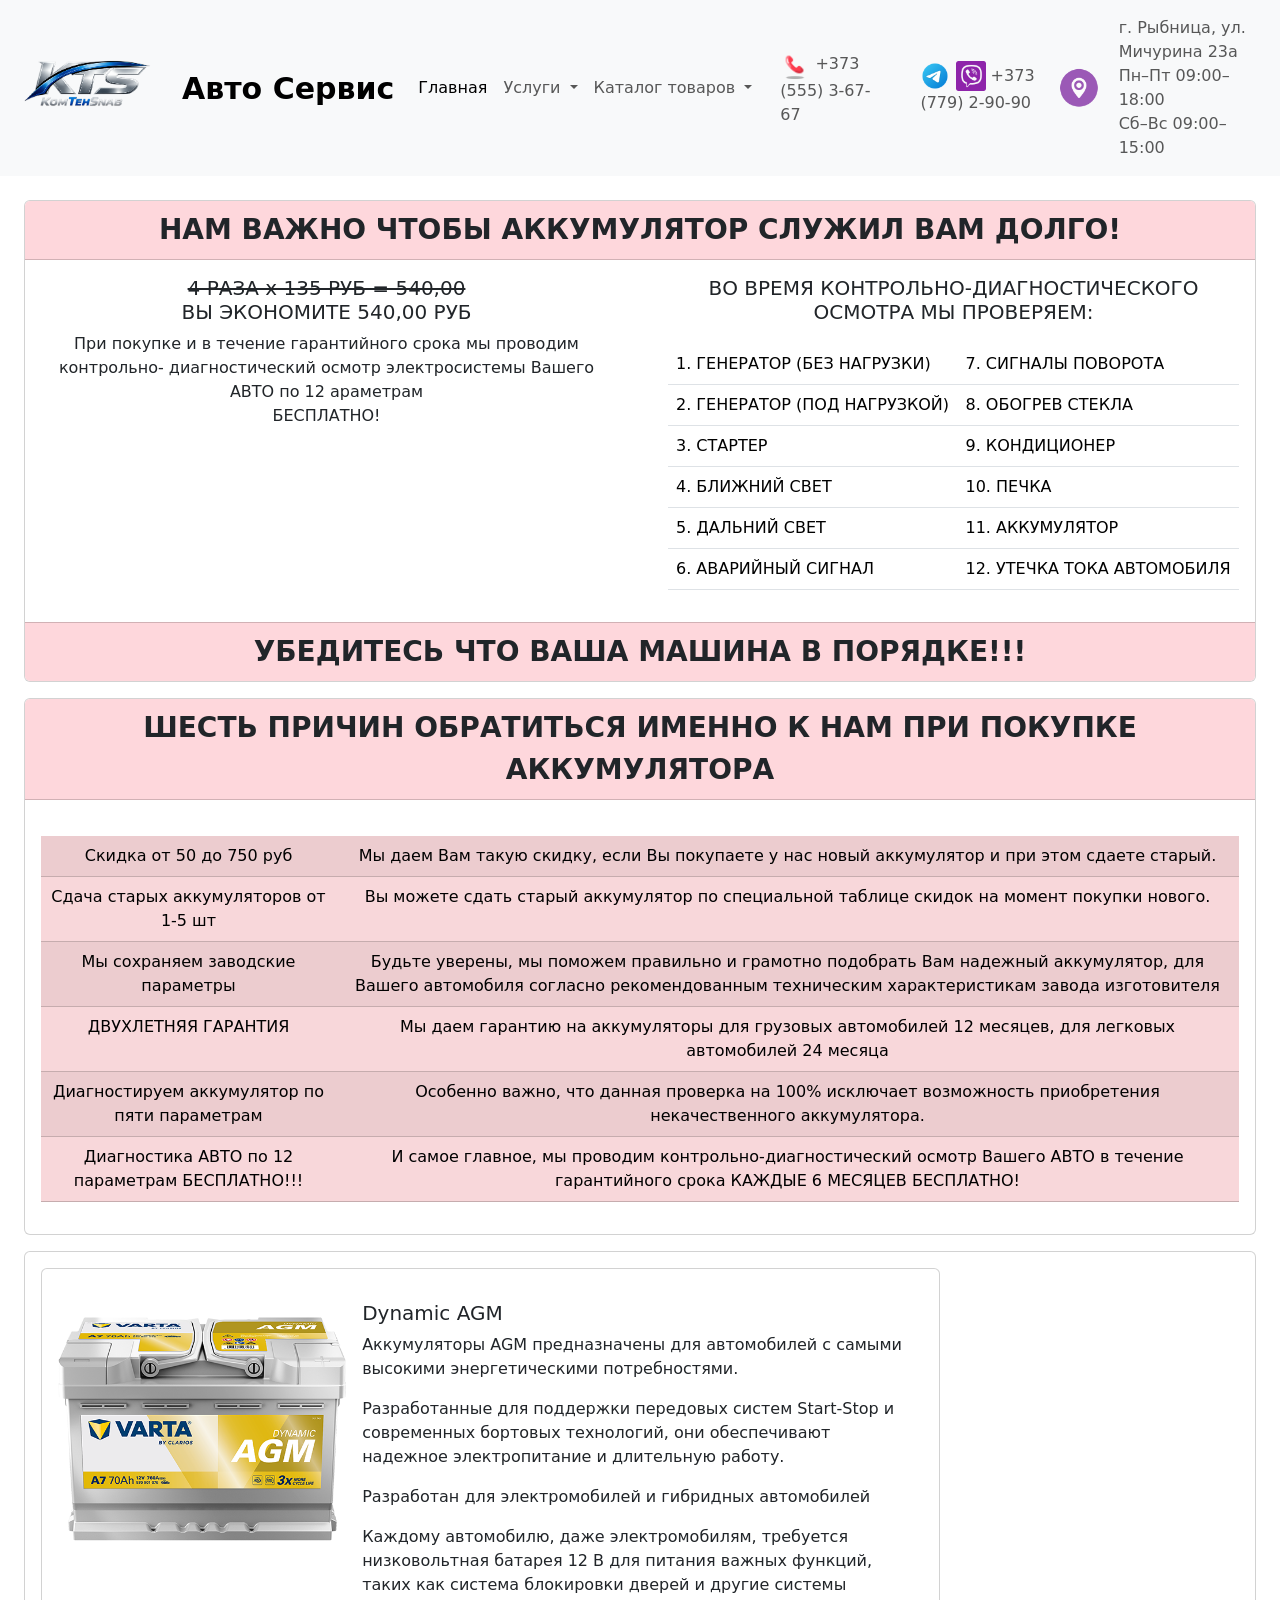
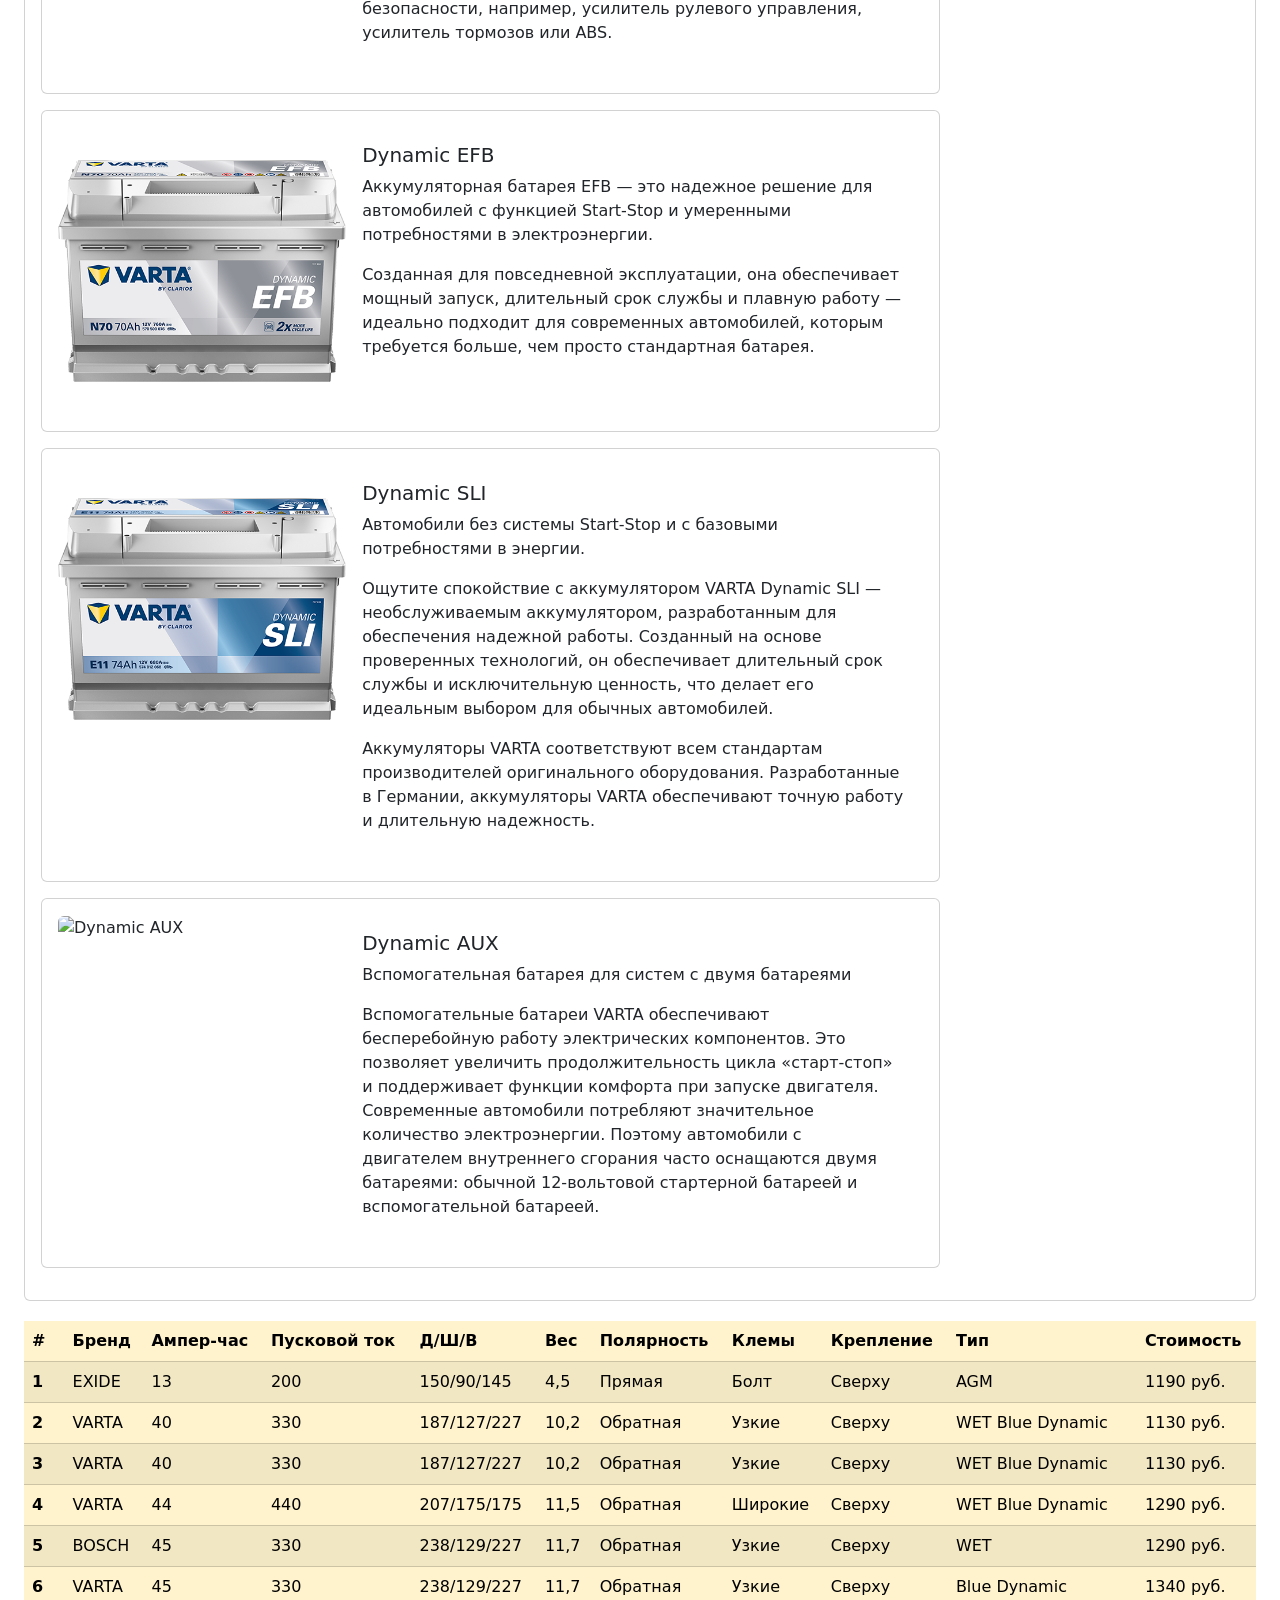
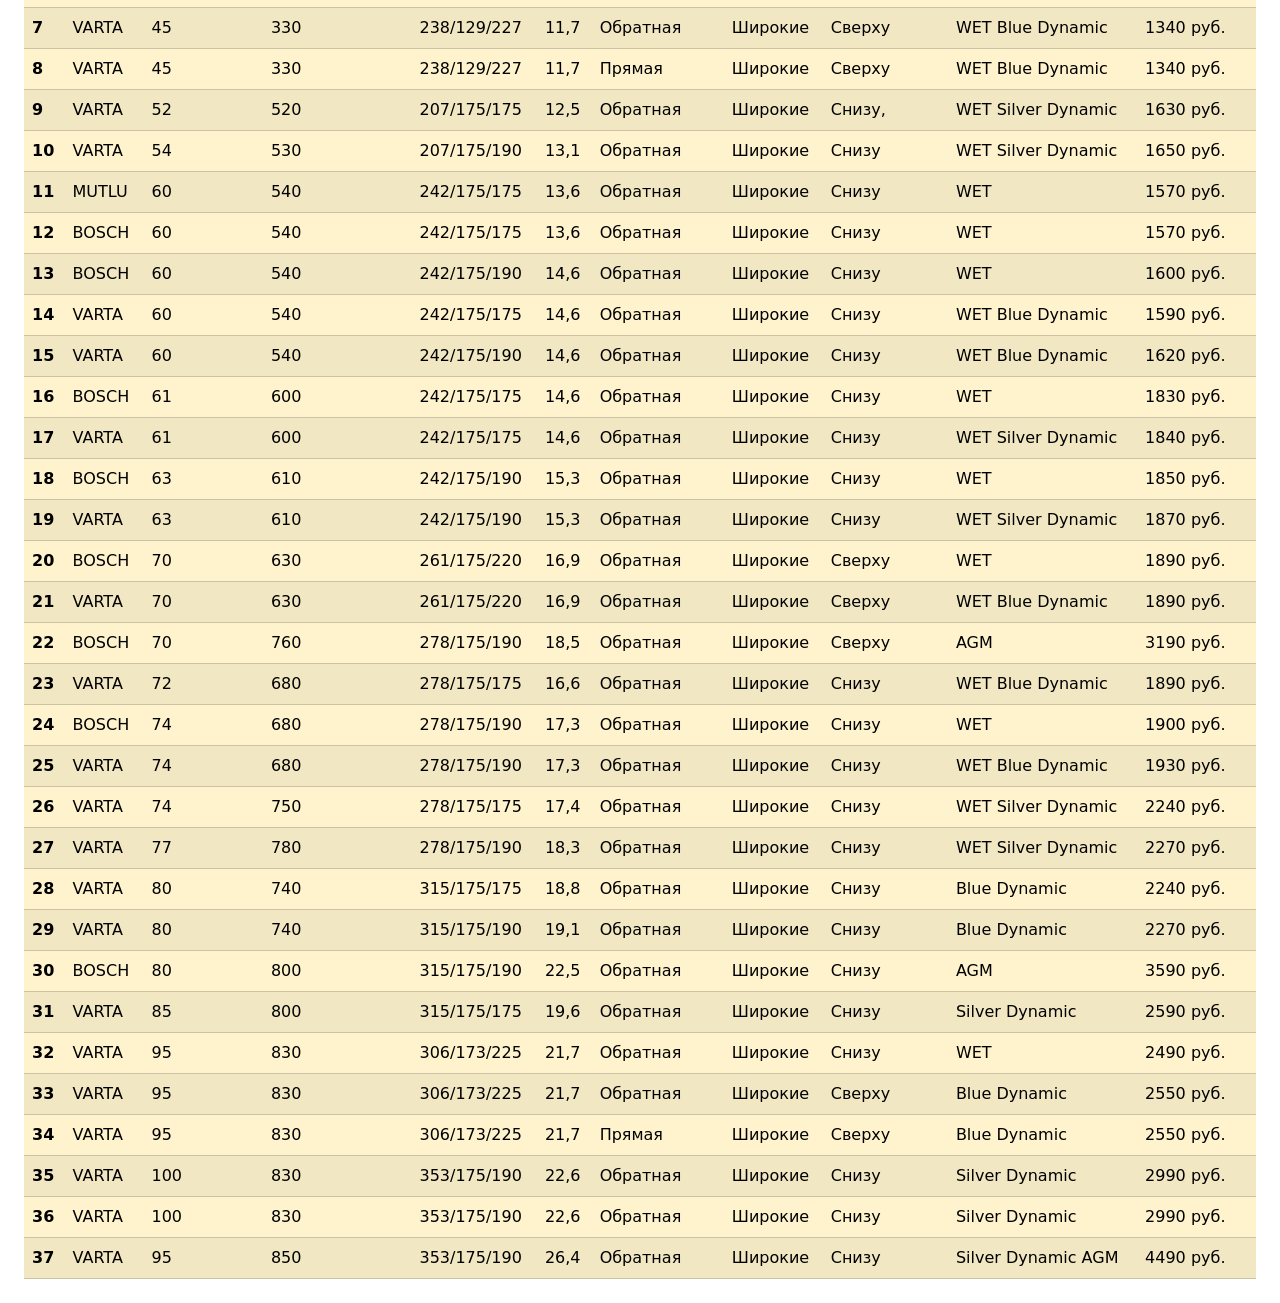
==== battery.html @ 7850d53f "Добавление фото на GitHub Pages" ====
<!doctype html>
<html lang="en">
<head>
    <meta charset="utf-8">
    <meta name="viewport" content="width=device-width, initial-scale=1">
    <title>Bootstrap demo</title>
    <link href="https://cdn.jsdelivr.net/npm/bootstrap@5.3.8/dist/css/bootstrap.min.css" rel="stylesheet"
          integrity="sha384-sRIl4kxILFvY47J16cr9ZwB07vP4J8+LH7qKQnuqkuIAvNWLzeN8tE5YBujZqJLB" crossorigin="anonymous">
    <link rel="stylesheet" href="css/style.css">
    <link rel="stylesheet" href="css/battery.css">

</head>


<body class="body">

<!-- NAVBAR -->
<nav id="navbar"></nav>

<!-- MAIN -->
<main class="main-battery m-4" >

    <!--НАМ ВАЖНО ЧТОБЫ АККУМУЛЯТОР СЛУЖИЛ ВАМ ДОЛГО!-->

    <div class="card text-center mb-3">
        <div class="card-header fs-3 fw-bold">
            НАМ ВАЖНО ЧТОБЫ АККУМУЛЯТОР СЛУЖИЛ ВАМ ДОЛГО!
        </div>
        <div class="row">
            <div class="col-sm-6 mb-3 mb-sm-0">
                <div class="card border border-0">
                    <div class="card-body">
                        <h5 class="card-title">
                            <div class="text-decoration-line-through">4 РАЗА х 135 РУБ = 540,00<br></div>
                            ВЫ ЭКОНОМИТЕ 540,00 РУБ
                        </h5>
                        <p class="card-text">При покупке и в течение гарантийного срока мы проводим контрольно-
                        диагностический осмотр электросистемы Вашего АВТО по 12 араметрам<br>БЕСПЛАТНО!</p>
                    </div>
                </div>
            </div>
            <div class="col-sm-6">
                <div class="card border border-0">
                    <div class="card-body">
                        <h5 class="card-title">ВО ВРЕМЯ КОНТРОЛЬНО-ДИАГНОСТИЧЕСКОГО ОСМОТРА МЫ ПРОВЕРЯЕМ:</h5>
                        <table class="table text-start">
                            <tbody>
                            <tr>
                                <td>1. ГЕНЕРАТОР (БЕЗ НАГРУЗКИ)</td>
                                <td>7. СИГНАЛЫ ПОВОРОТА</td>
                            </tr>
                            <tr>
                                <td>2. ГЕНЕРАТОР (ПОД НАГРУЗКОЙ)</td>
                                <td>8. ОБОГРЕВ СТЕКЛА</td>
                            </tr>
                            <tr>
                                <td>3. СТАРТЕР</td>
                                <td>9. КОНДИЦИОНЕР</td>
                            </tr>
                            <tr>
                                <td>4. БЛИЖНИЙ СВЕТ</td>
                                <td>10. ПЕЧКА</td>
                            </tr>
                            <tr>
                                <td>5. ДАЛЬНИЙ СВЕТ</td>
                                <td>11. АККУМУЛЯТОР</td>
                            </tr>
                            <tr>
                                <td>6. АВАРИЙНЫЙ СИГНАЛ</td>
                                <td>12. УТЕЧКА ТОКА АВТОМОБИЛЯ</td>
                            </tr>
                            </tbody>
                        </table>
                    </div>
                </div>
            </div>
        </div>
        <div class="card-footer fs-3 fw-bold">
            УБЕДИТЕСЬ ЧТО ВАША МАШИНА В ПОРЯДКЕ!!!
        </div>
    </div>

    <!-- ШЕСТЬ ПРИЧИН ОБРАТИТЬСЯ ИМЕННО К НАМ ПРИ ПОКУПКЕ АККУМУЛЯТОРА -->
    <div class="card text-center mb-3">
        <div class="card-header fs-3 fw-bold">ШЕСТЬ ПРИЧИН ОБРАТИТЬСЯ ИМЕННО К НАМ ПРИ ПОКУПКЕ АККУМУЛЯТОРА</div>
        <div class="card-body">
            <table class="table table-danger table-striped">
                <tbody>
                <tr>
                    <td>Скидка от 50 до 750 руб</td>
                    <td>Мы даем Вам такую скидку, если Вы покупаете у нас новый аккумулятор и при этом сдаете старый.</td>
                </tr>
                <tr>
                    <td>Сдача старых аккумуляторов от 1-5 шт</td>
                    <td>Вы можете сдать старый аккумулятор по специальной таблице скидок на момент покупки нового.</td>
                </tr>
                <tr>
                    <td>Мы сохраняем заводские параметры</td>
                    <td>Будьте уверены, мы поможем правильно и грамотно подобрать Вам надежный аккумулятор, для Вашего
                        автомобиля согласно рекомендованным техническим характеристикам завода изготовителя</td>
                </tr>
                <tr>
                    <td>ДВУХЛЕТНЯЯ ГАРАНТИЯ</td>
                    <td>Мы даем гарантию на аккумуляторы для грузовых автомобилей 12 месяцев, для легковых автомобилей
                    24 месяца</td>
                </tr>
                <tr>
                    <td>Диагностируем аккумулятор по пяти параметрам</td>
                    <td>Особенно важно, что данная проверка на 100% исключает возможность приобретения некачественного
                        аккумулятора.</td>
                </tr>
                <tr>
                    <td>Диагностика АВТО по 12 параметрам БЕСПЛАТНО!!!</td>
                    <td>И самое главное, мы проводим контрольно-диагностический осмотр Вашего АВТО в течение гарантийного срока
                    КАЖДЫЕ 6 МЕСЯЦЕВ БЕСПЛАТНО!</td>
                </tr>
                </tbody>
            </table>
        </div>
    </div>

    <!-- ВИДЫ АКБ -->

    <div class="card p-3 mb-3" id="batteryContainer"></div>

    <!-- АКБ -->
    <table class="table table-warning table-striped">
        <thead>
        <tr>
            <th scope="col">#</th>
            <th scope="col">Бренд</th>
            <th scope="col">Ампер-час</th>
            <th scope="col">Пусковой ток</th>
            <th scope="col">Д/Ш/В</th>
            <th scope="col">Вес</th>
            <th scope="col">Полярность</th>
            <th scope="col">Клемы</th>
            <th scope="col">Крепление</th>
            <th scope="col">Тип</th>
            <th scope="col">Стоимость</th>
        </tr>
        </thead>
        <tbody id="batteryBody"><!-- строки из JS --></tbody>

    </table>


</main>

<script src="js/battery.js"></script>
<script src="js/battery-description.js"></script>
<script src="js/navbar.js"></script>
<script src="https://cdn.jsdelivr.net/npm/bootstrap@5.3.8/dist/js/bootstrap.bundle.min.js"
        integrity="sha384-FKyoEForCGlyvwx9Hj09JcYn3nv7wiPVlz7YYwJrWVcXK/BmnVDxM+D2scQbITxI"
        crossorigin="anonymous"></script>
</body>
</html>
---- css/style.css ----
.navbar-brand {
    margin-left: 20px;
    font-size: 30px;
    font-weight: 700;
}

.contact-info-address {
    margin-right: 20px;
    margin-left: 20px;
}

.contact-info-phone {
    margin-right: 20px;
    margin-left: 20px;
}

.accordion {
    margin-right: 40px;
    margin-left: 40px;
}

.accordion-body{
    margin-right: 40px;
    margin-left: 40px;
}

.card-offset {
    border: 40px; /* центр по горизонтали */
}

.card-img-top {
    width: 300px;     /* ширина */
    height: auto;
}

.table {
        margin-top: 20px;
}

.card-img-top {
    margin-left: 40px;
}
---- css/battery.css ----
.card-header, .card-footer {
  background-color: #fed7dc;
}
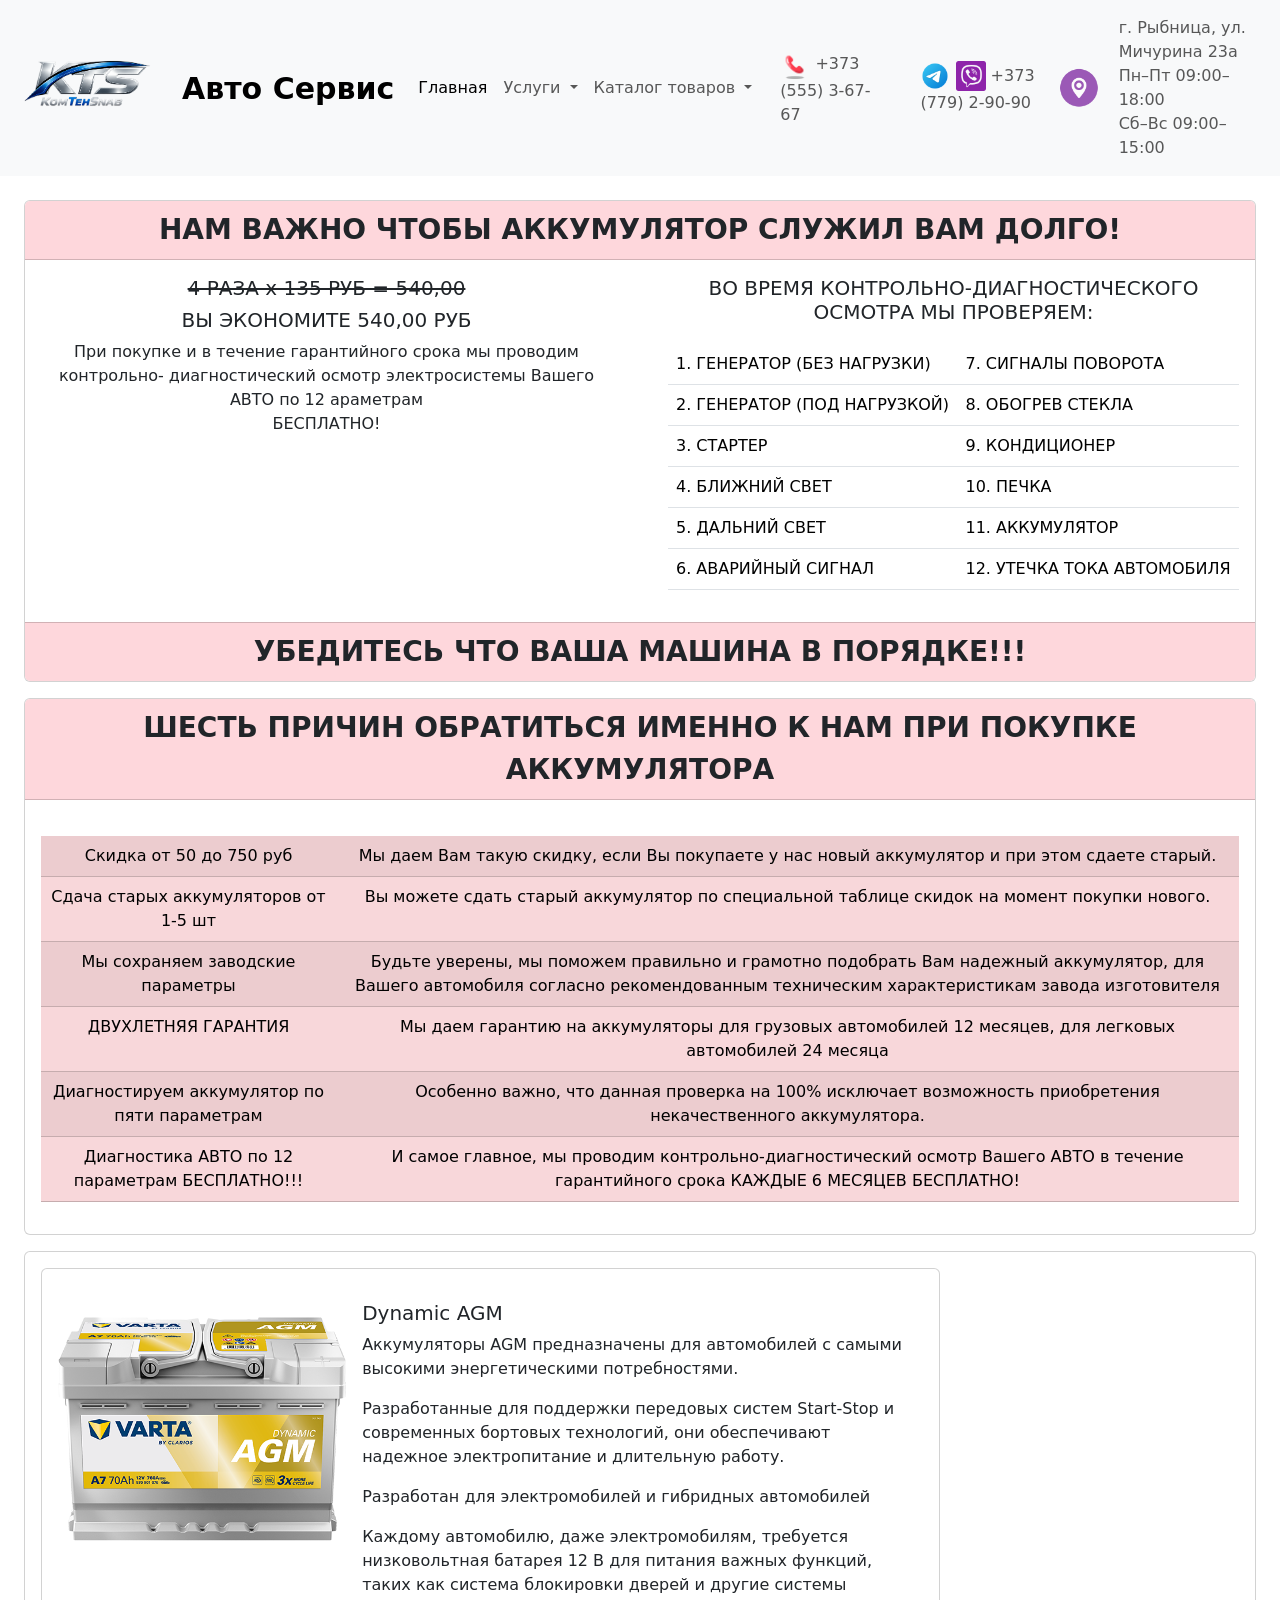
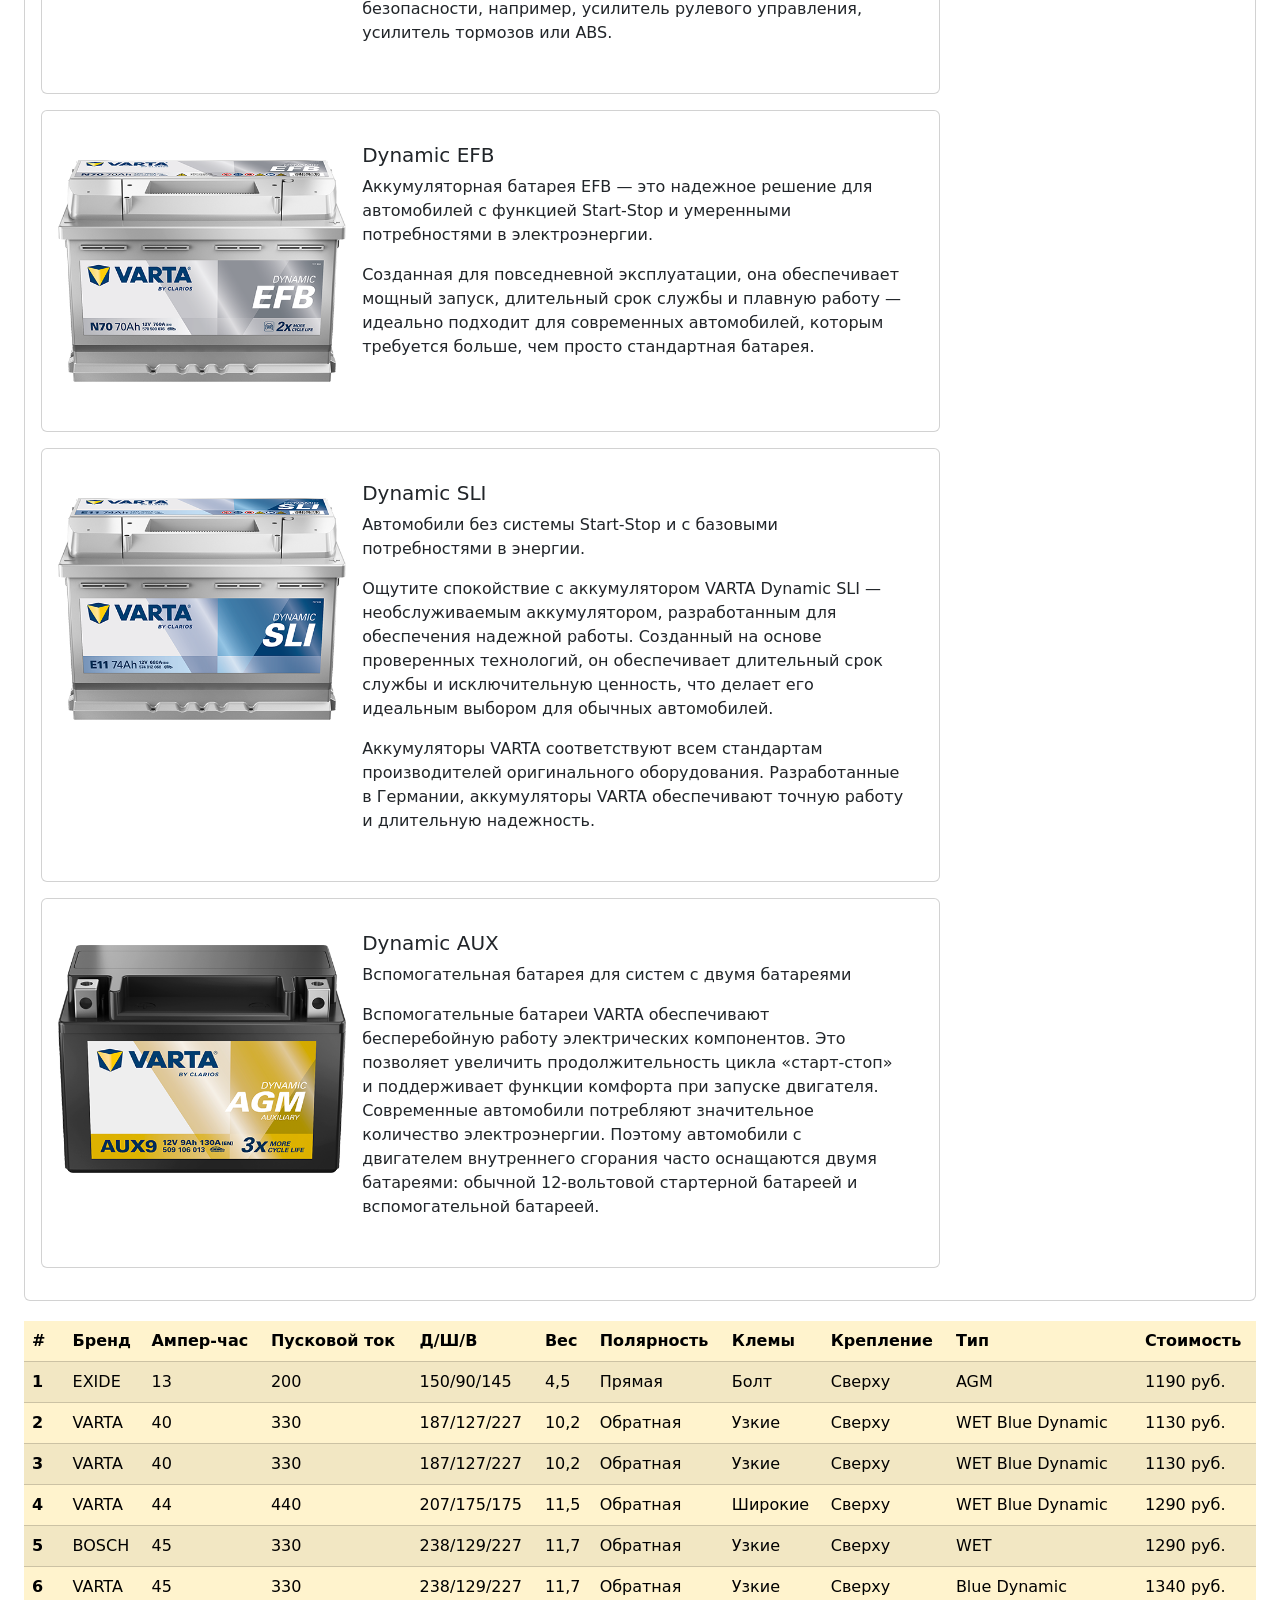
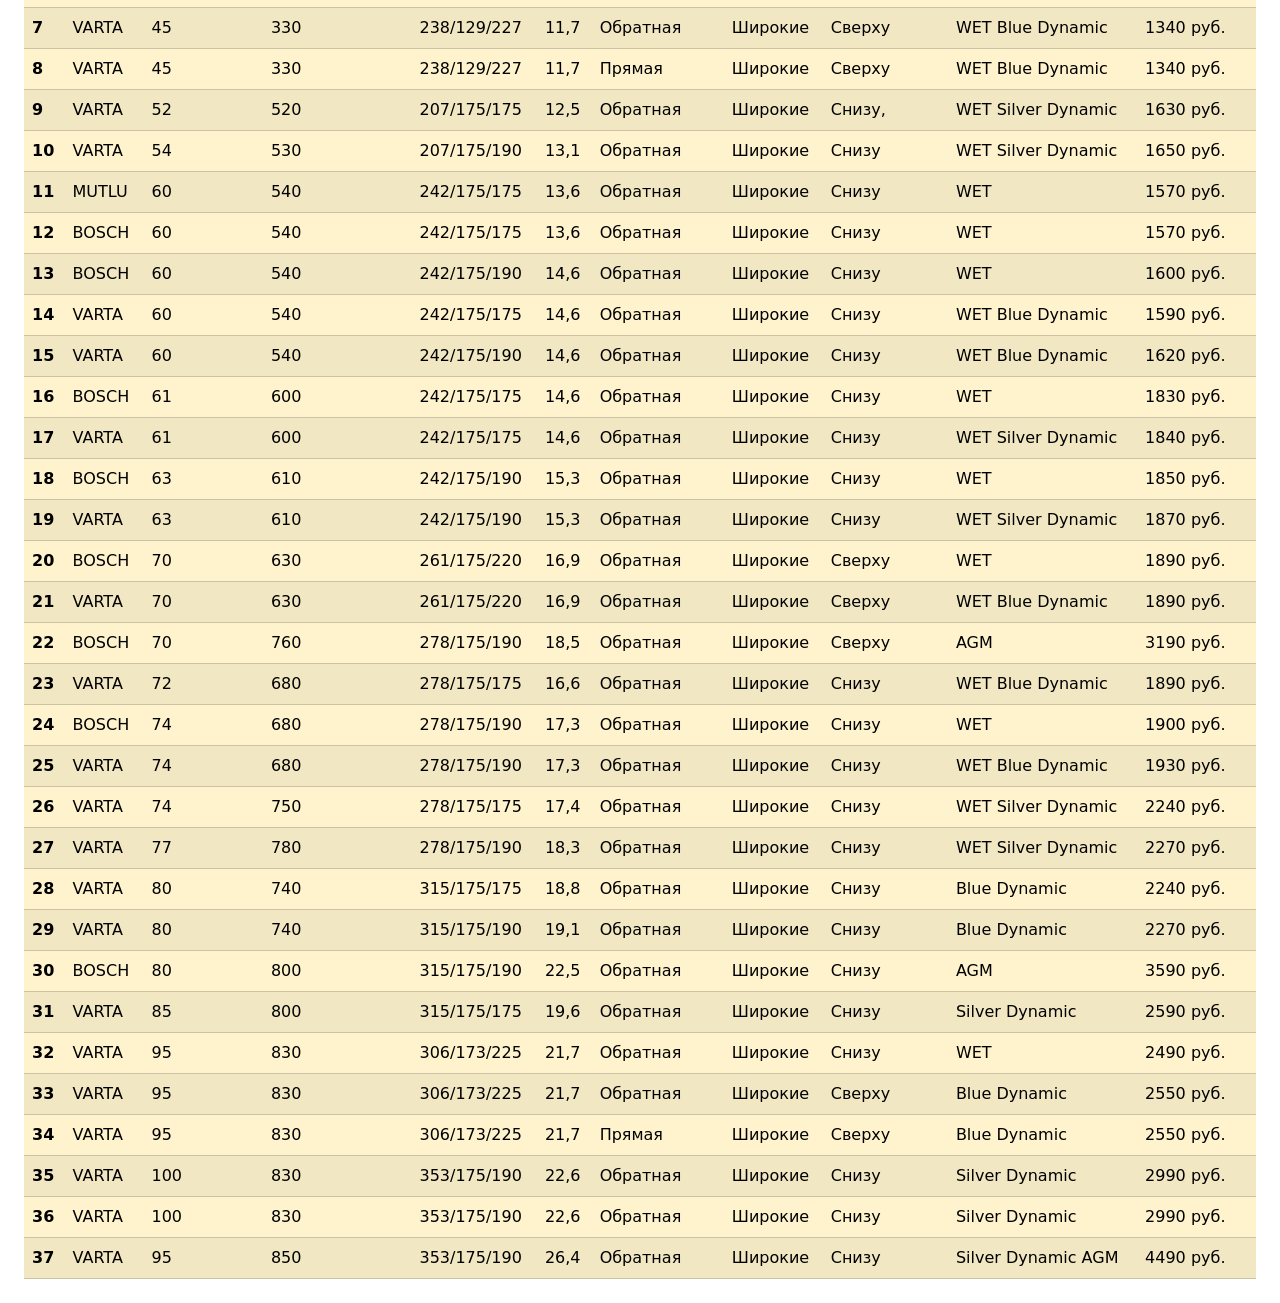
==== commit 7d6db207: "Не отображает все картинки после запуска на GitHub Pages" ====
--- a/battery.html
+++ b/battery.html
@@ -15,7 +15,77 @@
 <body class="body">
 
 <!-- NAVBAR -->
-<nav id="navbar"></nav>
+<nav class="navbar navbar-expand-lg bg-body-tertiary">
+    <div class="container-fluid">
+        <img src="/img/logo2.png" alt="Bootstrap" width="150" height="150">
+        <a class="navbar-brand" href="#">Авто Сервис</a>
+        <button class="navbar-toggler" type="button" data-bs-toggle="collapse" data-bs-target="#navbarSupportedContent"
+                aria-controls="navbarSupportedContent" aria-expanded="false" aria-label="Toggle navigation">
+            <span class="navbar-toggler-icon"></span>
+        </button>
+        <div class="collapse navbar-collapse" id="navbarSupportedContent">
+            <ul class="navbar-nav me-auto mb-2 mb-lg-0">
+                <li class="nav-item">
+                    <a class="nav-link active" aria-current="page" href="index.html">Главная</a>
+                </li>
+                <li class="nav-item dropdown">
+                    <a class="nav-link dropdown-toggle" href="#" role="button" data-bs-toggle="dropdown"
+                       aria-expanded="false">
+                        Услуги
+                    </a>
+                    <ul class="dropdown-menu">
+                        <li><a class="dropdown-item" href="#">Диагностика АКБ</a></li>
+                        <li><a class="dropdown-item" href="#">Диагностика электрооборудования авто</a></li>
+                        <li><a class="dropdown-item" href="#">Шиномонтаж</a></li>
+                        <li><a class="dropdown-item" href="#">Балансировка</a></li>
+
+                        <li>
+                            <hr class="dropdown-divider">
+                        </li>
+                        <li><a class="dropdown-item" href="#">Все устуги</a></li>
+                    </ul>
+                </li>
+                <li class="nav-item dropdown">
+                    <a class="nav-link dropdown-toggle" href="#" role="button" data-bs-toggle="dropdown"
+                       aria-expanded="false">
+                        Каталог товаров
+                    </a>
+                    <ul class="dropdown-menu">
+                        <li><a class="dropdown-item" href="battery.html">АКБ</a></li>
+                        <li><a class="dropdown-item" href="tires.html">Шины</a></li>
+                        <li>
+                            <hr class="dropdown-divider">
+                        </li>
+                        <li><a class="dropdown-item" href="#">Все товары</a></li>
+                    </ul>
+                </li>
+            </ul>
+
+
+            <div class="navbar-text contact-info-phone">
+                <div>
+                    <img src="/img/phone.png" alt="Bootstrap" width="30" height="30">
+                    +373 (555) 3-67-67
+                </div>
+            </div>
+            <div class="navbar-text contact-info-phone">
+                <div>
+                    <img src="/img/telegram.png" alt="Bootstrap" width="30" height="30">
+                    <img src="/img/viber.png" alt="Bootstrap" width="30" height="30">
+                    +373 (779) 2-90-90
+                </div>
+            </div>
+
+
+            <img src="/img/location.png" alt="Bootstrap" width="40" height="40">
+            <div class="navbar-text contact-info-address">
+                <div>г. Рыбница, ул. Мичурина 23а</div>
+                <div>Пн–Пт 09:00–18:00</div>
+                <div>Сб–Вс 09:00–15:00</div>
+            </div>
+        </div>
+    </div>
+</nav>
 
 <!-- MAIN -->
 <main class="main-battery m-4" >
@@ -30,8 +100,10 @@
             <div class="col-sm-6 mb-3 mb-sm-0">
                 <div class="card border border-0">
                     <div class="card-body">
+                        <h5 class="card-title text-decoration-line-through">
+                            4 РАЗА х 135 РУБ = 540,00<br>
+                        </h5>
                         <h5 class="card-title">
-                            <div class="text-decoration-line-through">4 РАЗА х 135 РУБ = 540,00<br></div>
                             ВЫ ЭКОНОМИТЕ 540,00 РУБ
                         </h5>
                         <p class="card-text">При покупке и в течение гарантийного срока мы проводим контрольно-
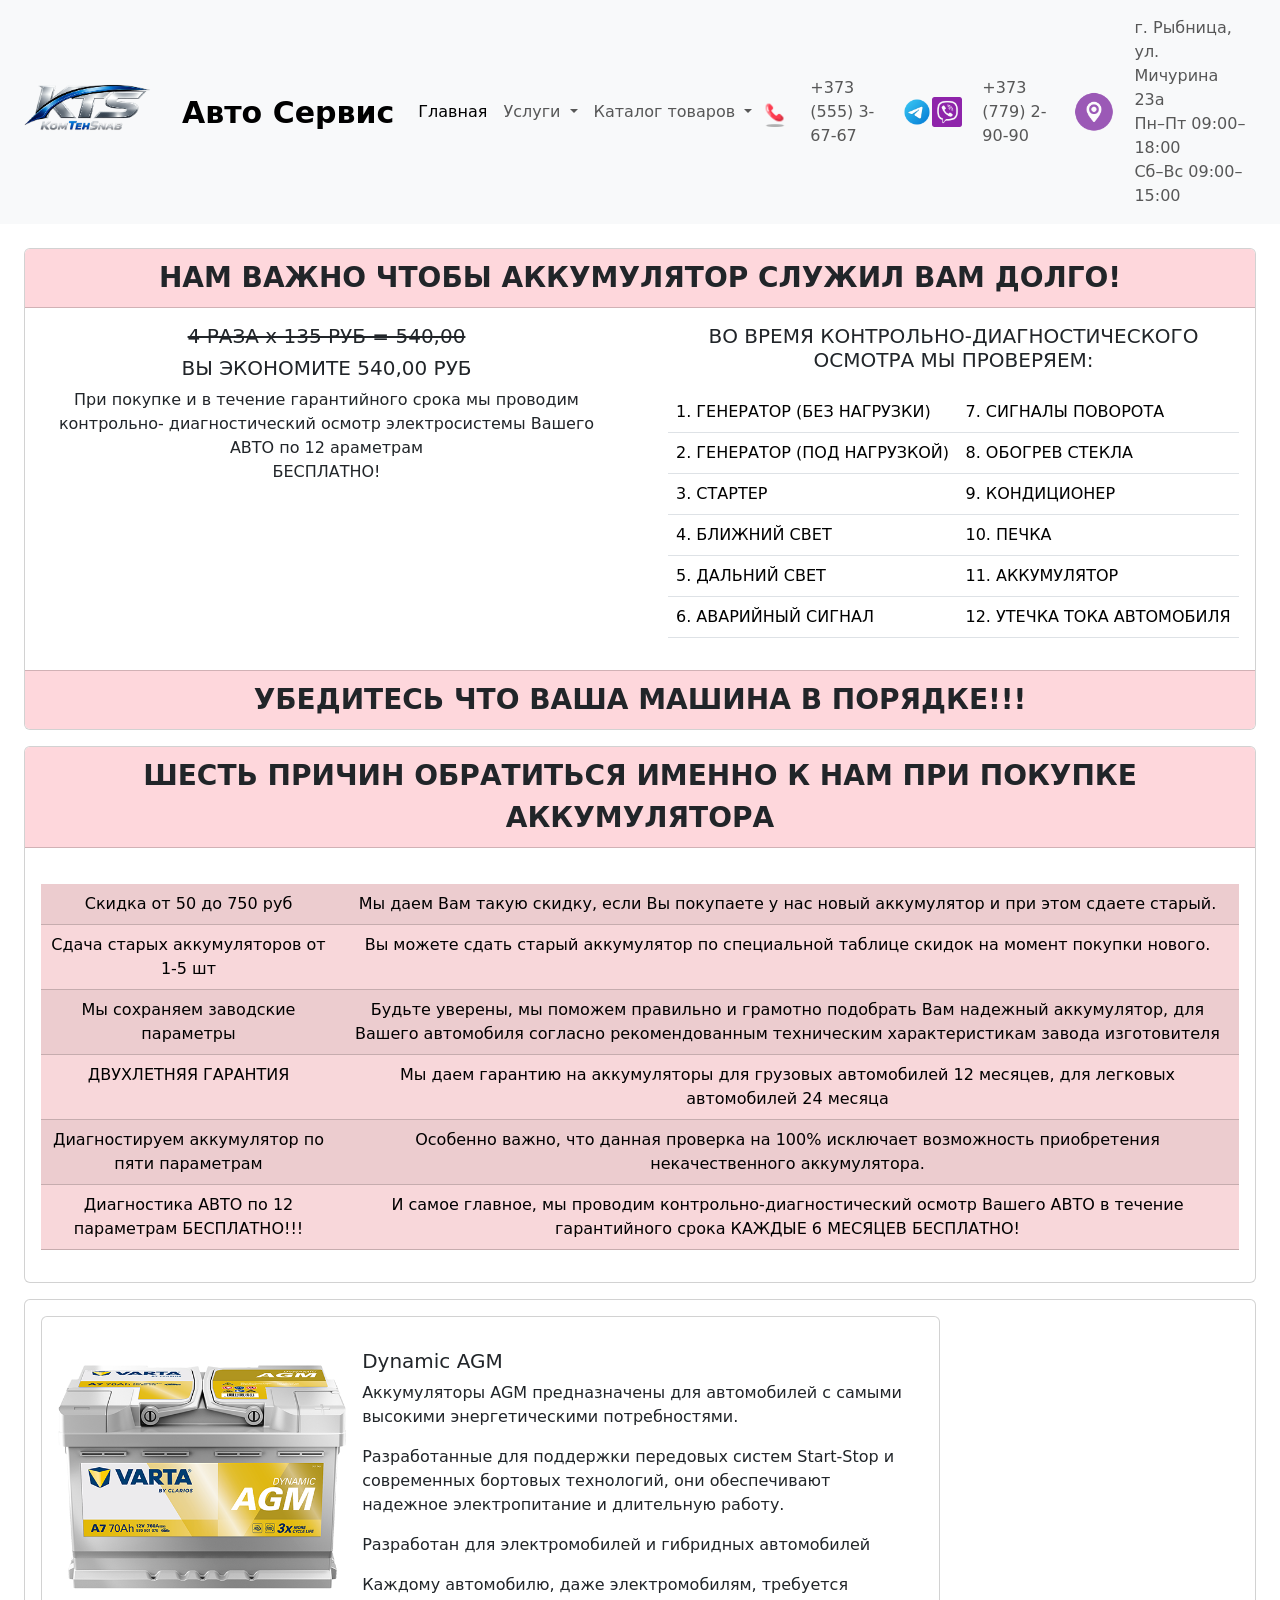
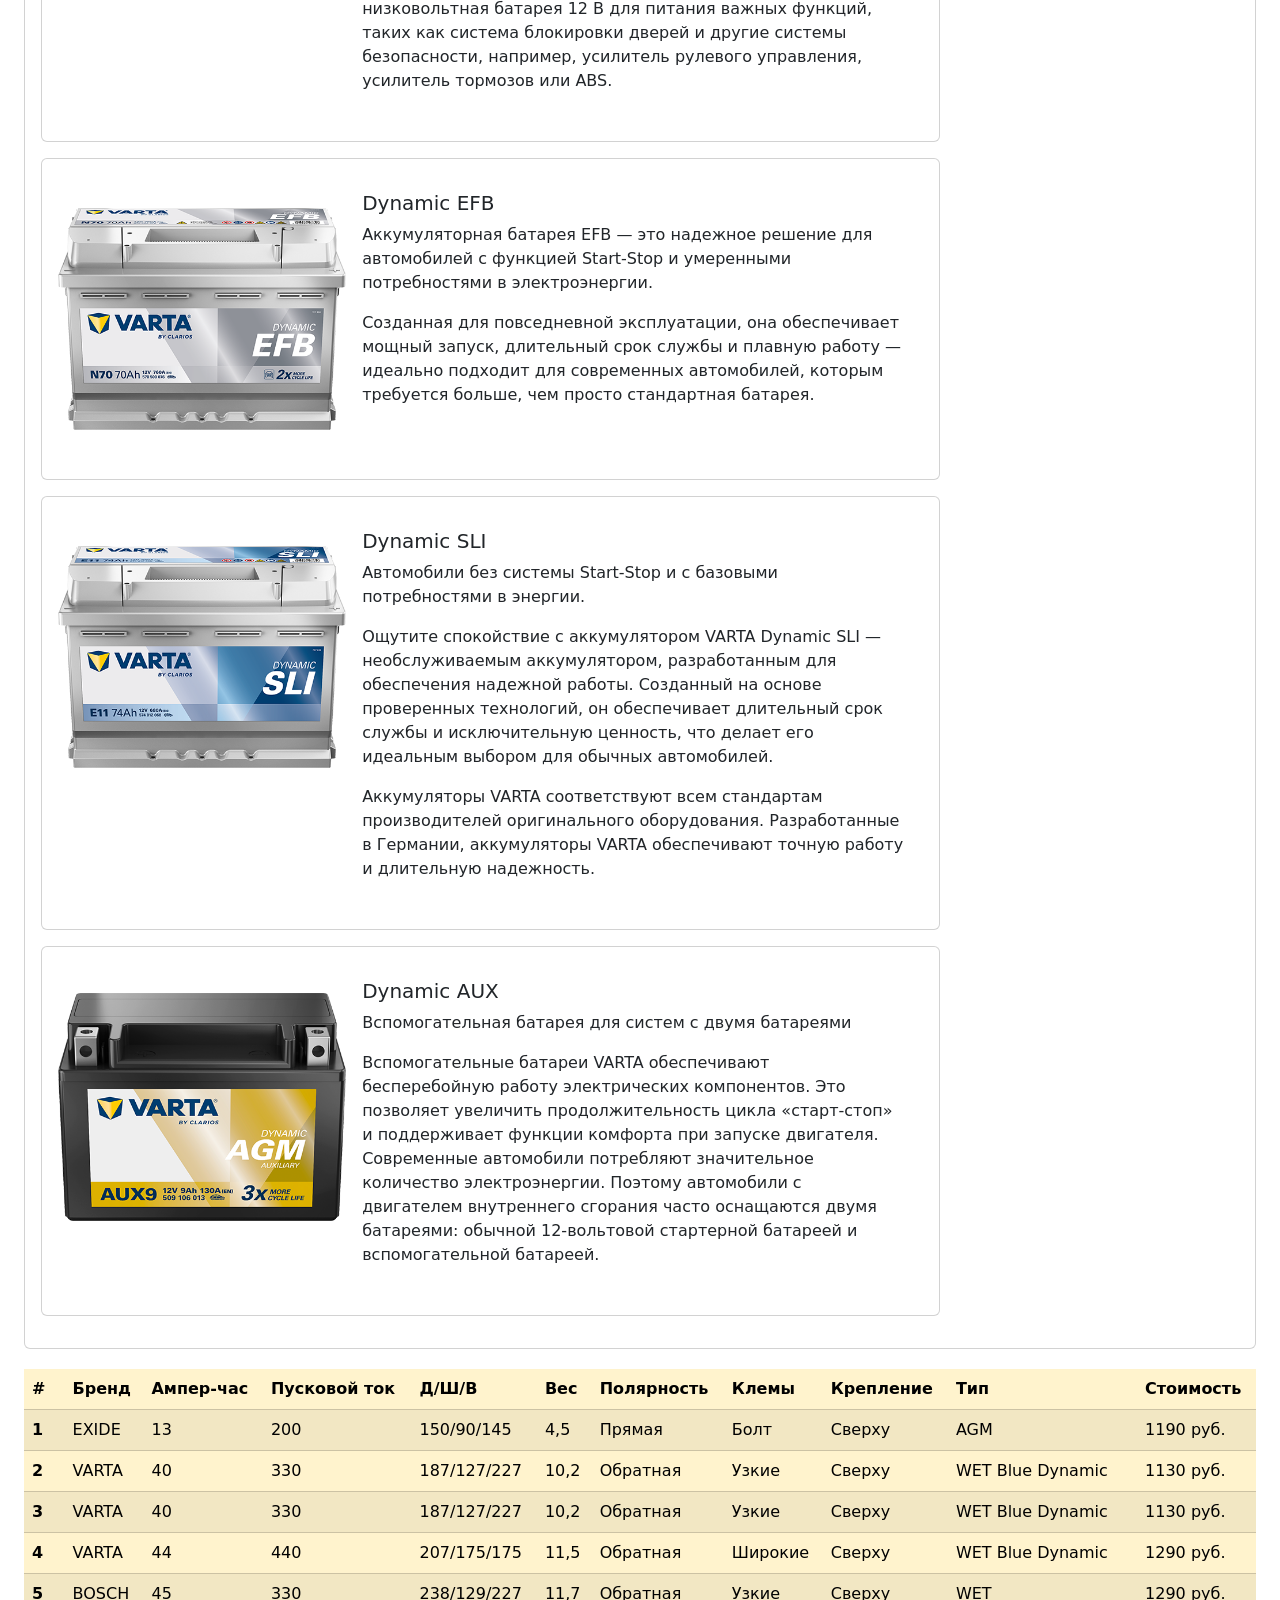
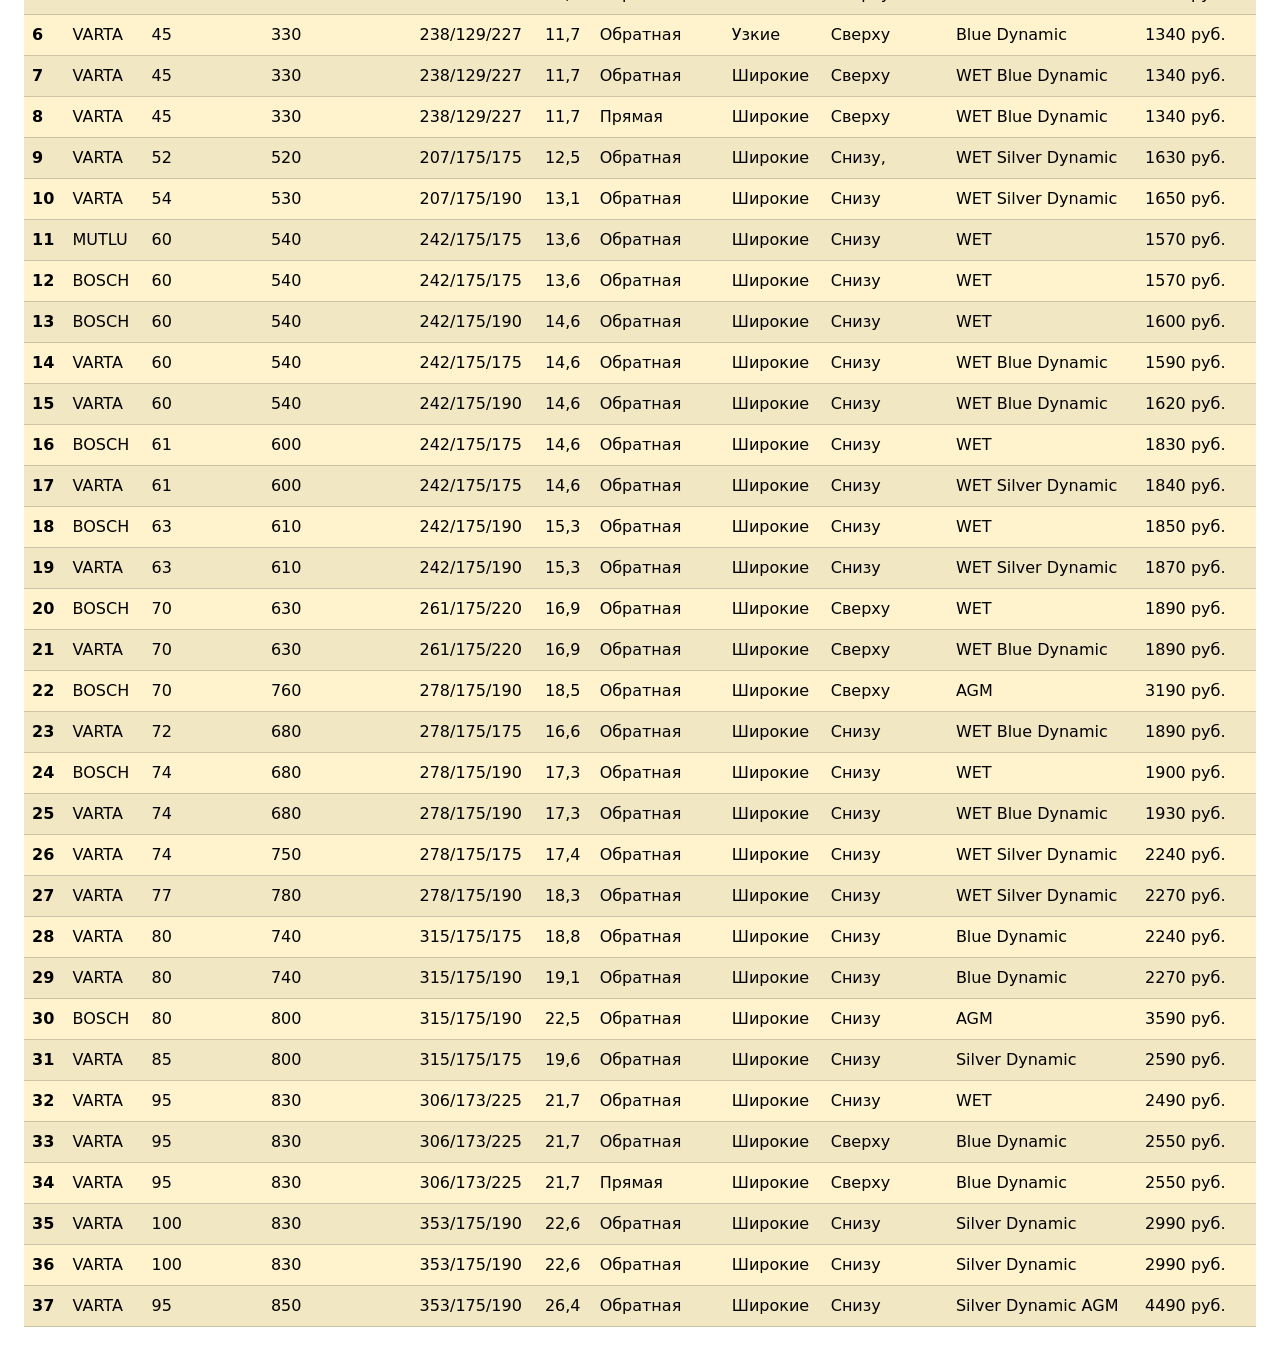
==== commit 19d1e5b3: "Изменение путей иконок" ====
--- a/battery.html
+++ b/battery.html
@@ -17,7 +17,7 @@
 <!-- NAVBAR -->
 <nav class="navbar navbar-expand-lg bg-body-tertiary">
     <div class="container-fluid">
-        <img src="/img/logo2.png" alt="Bootstrap" width="150" height="150">
+        <img src="img/icons/logo2.png" alt="Bootstrap" width="150" height="150">
         <a class="navbar-brand" href="#">Авто Сервис</a>
         <button class="navbar-toggler" type="button" data-bs-toggle="collapse" data-bs-target="#navbarSupportedContent"
                 aria-controls="navbarSupportedContent" aria-expanded="false" aria-label="Toggle navigation">
@@ -60,24 +60,18 @@
                     </ul>
                 </li>
             </ul>
-
-
+            <img src="img/icons/phone.png" alt="Bootstrap" width="30" height="30">
             <div class="navbar-text contact-info-phone">
-                <div>
-                    <img src="/img/phone.png" alt="Bootstrap" width="30" height="30">
                     +373 (555) 3-67-67
-                </div>
-            </div>
+            </div>
+            <img src="img/icons/telegram.png" alt="Bootstrap" width="30" height="30">
+            <img src="img/icons/viber.png" alt="Bootstrap" width="30" height="30">
             <div class="navbar-text contact-info-phone">
-                <div>
-                    <img src="/img/telegram.png" alt="Bootstrap" width="30" height="30">
-                    <img src="/img/viber.png" alt="Bootstrap" width="30" height="30">
                     +373 (779) 2-90-90
-                </div>
-            </div>
-
-
-            <img src="/img/location.png" alt="Bootstrap" width="40" height="40">
+            </div>
+
+
+            <img src="img/icons/location.png" alt="Bootstrap" width="40" height="40">
             <div class="navbar-text contact-info-address">
                 <div>г. Рыбница, ул. Мичурина 23а</div>
                 <div>Пн–Пт 09:00–18:00</div>
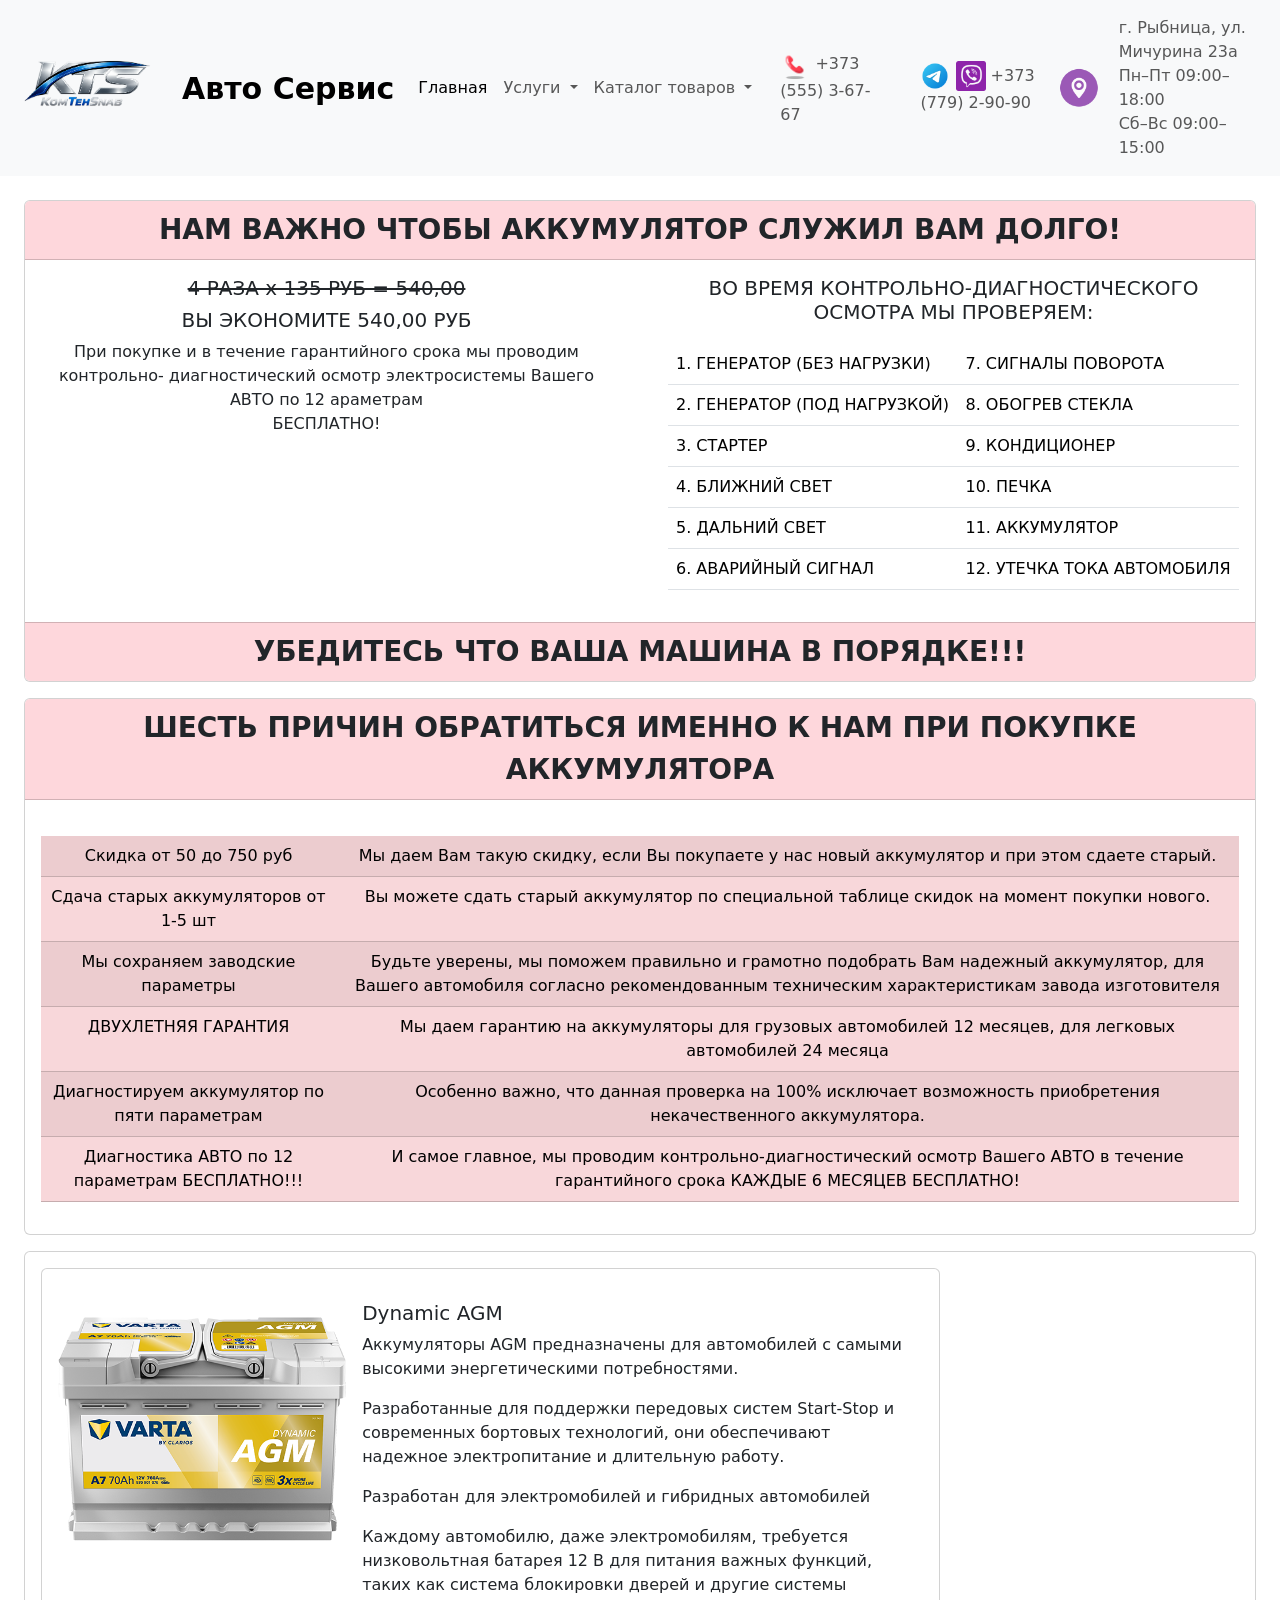
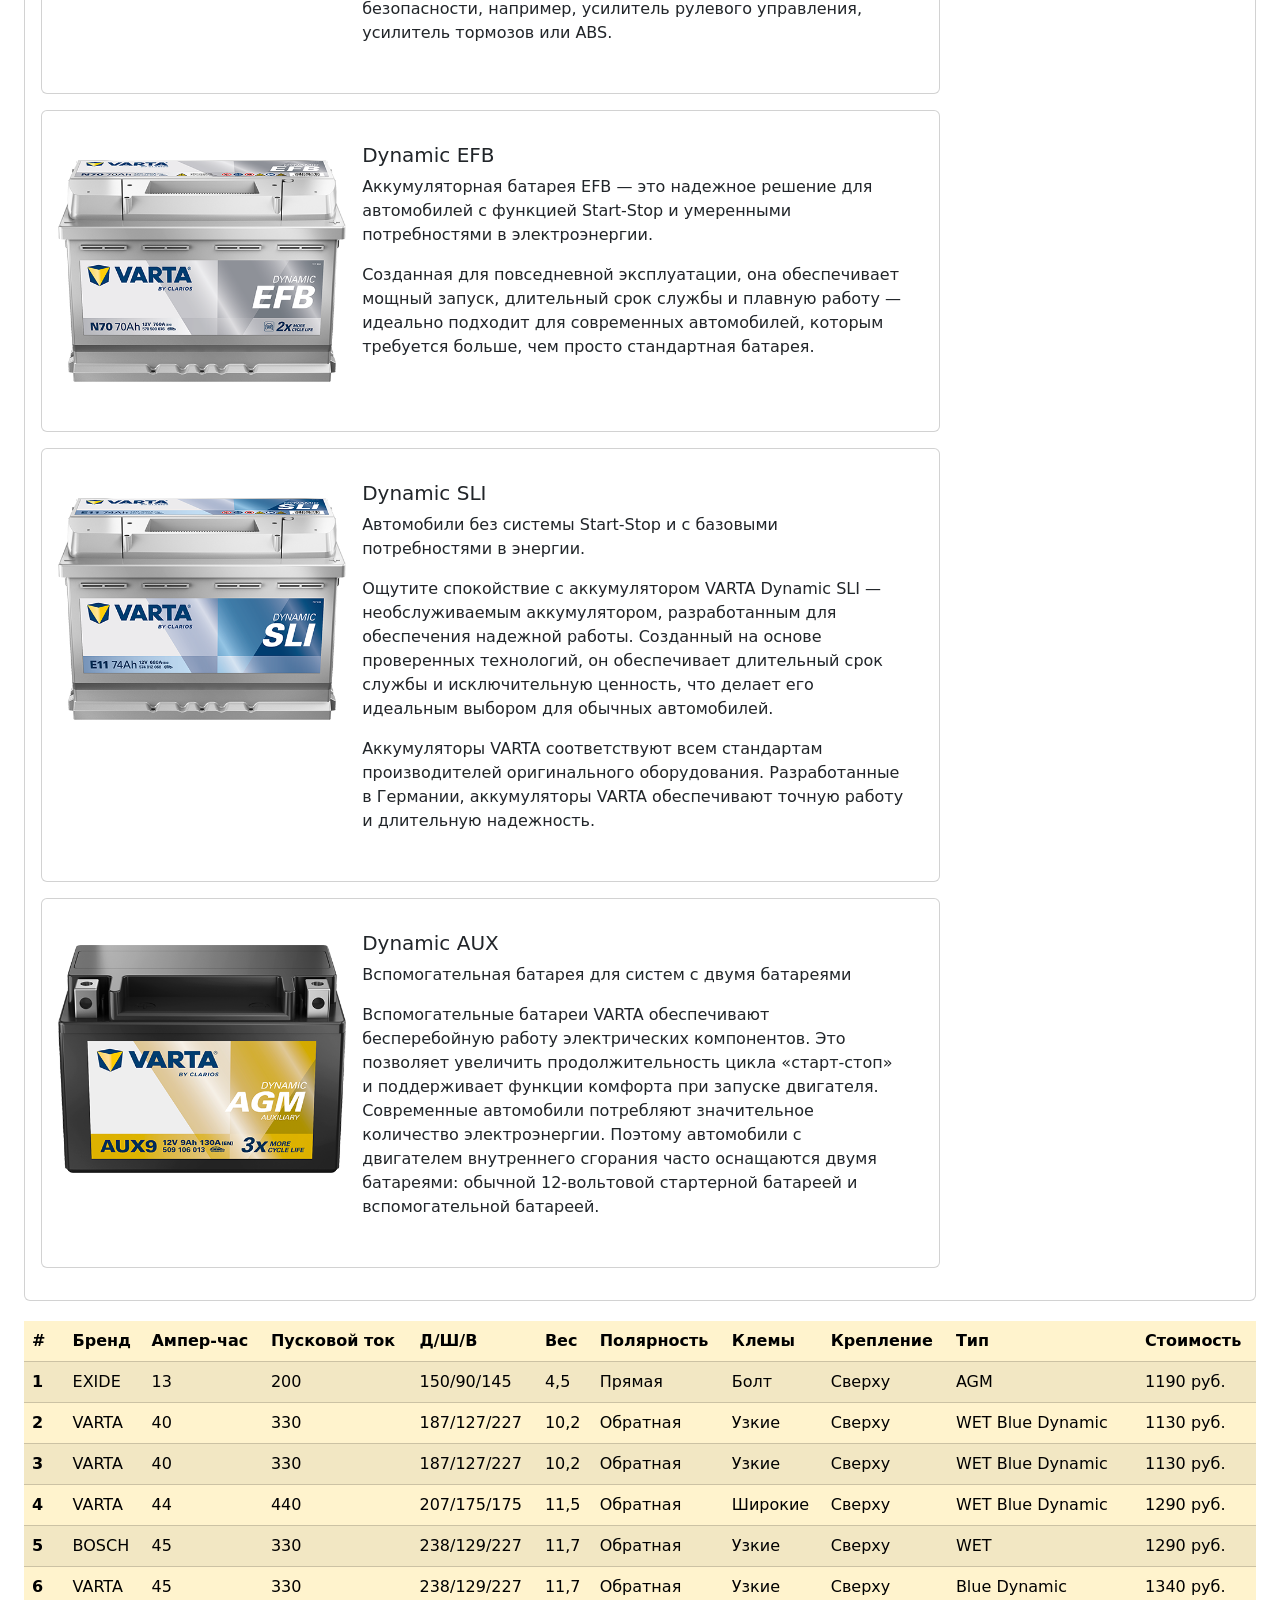
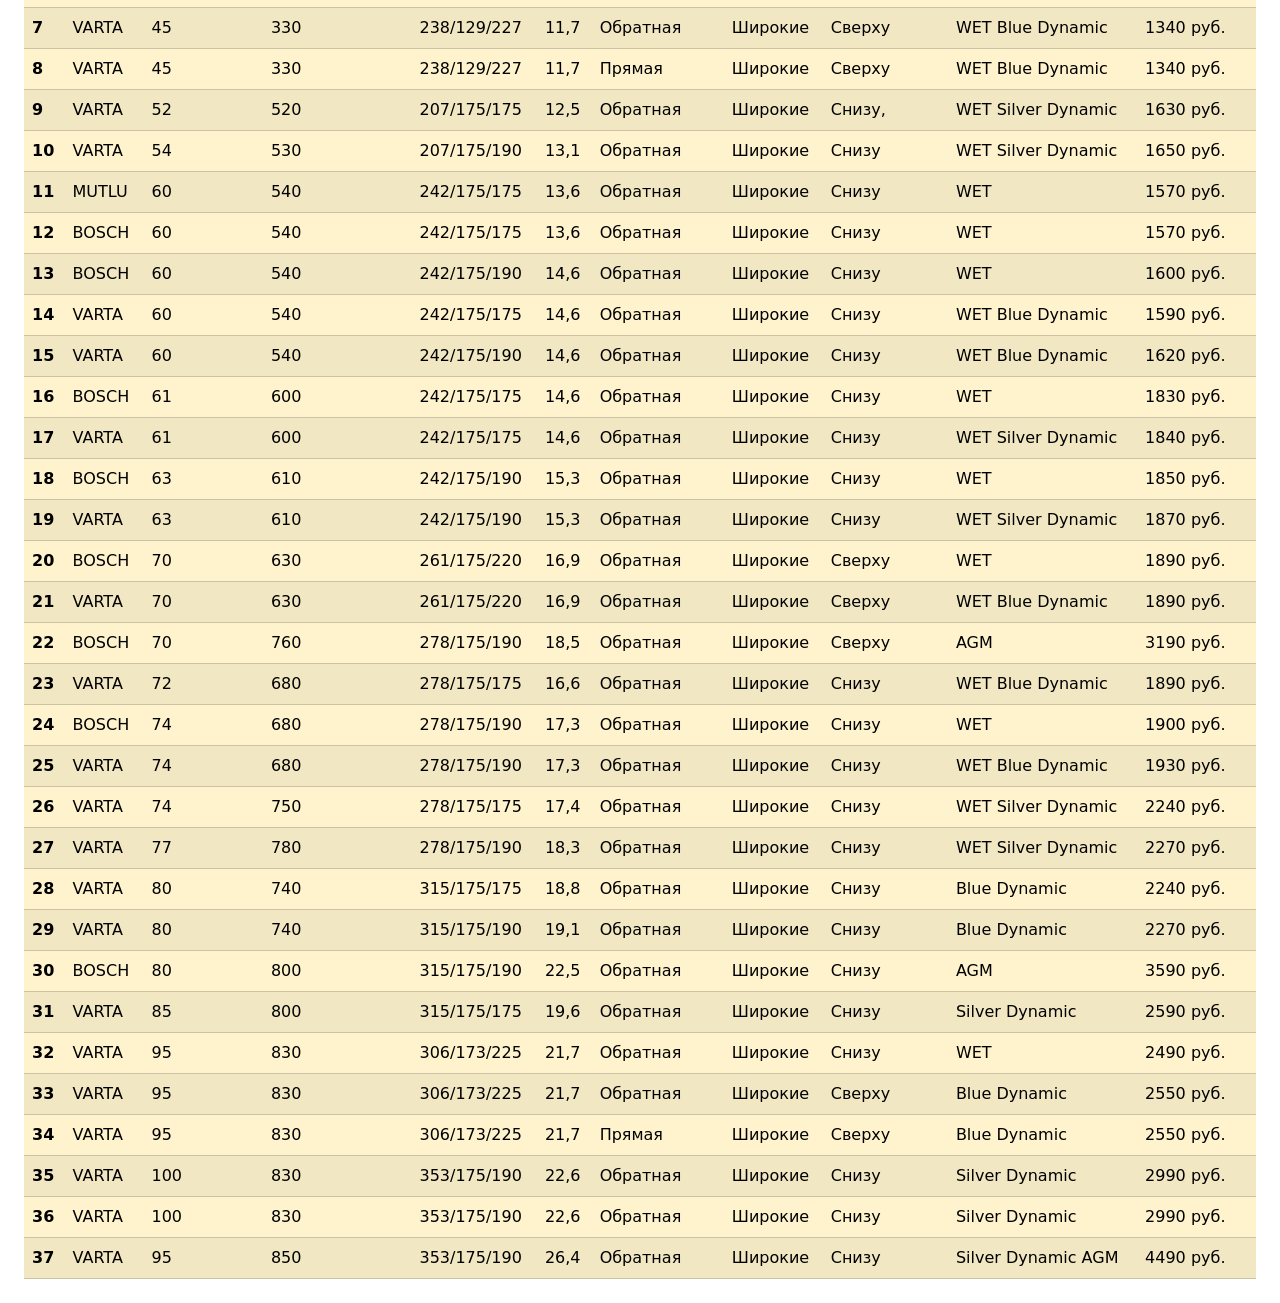
==== commit 7e130bc8: "Изменение путей" ====
--- a/battery.html
+++ b/battery.html
@@ -15,71 +15,7 @@
 <body class="body">
 
 <!-- NAVBAR -->
-<nav class="navbar navbar-expand-lg bg-body-tertiary">
-    <div class="container-fluid">
-        <img src="img/icons/logo2.png" alt="Bootstrap" width="150" height="150">
-        <a class="navbar-brand" href="#">Авто Сервис</a>
-        <button class="navbar-toggler" type="button" data-bs-toggle="collapse" data-bs-target="#navbarSupportedContent"
-                aria-controls="navbarSupportedContent" aria-expanded="false" aria-label="Toggle navigation">
-            <span class="navbar-toggler-icon"></span>
-        </button>
-        <div class="collapse navbar-collapse" id="navbarSupportedContent">
-            <ul class="navbar-nav me-auto mb-2 mb-lg-0">
-                <li class="nav-item">
-                    <a class="nav-link active" aria-current="page" href="index.html">Главная</a>
-                </li>
-                <li class="nav-item dropdown">
-                    <a class="nav-link dropdown-toggle" href="#" role="button" data-bs-toggle="dropdown"
-                       aria-expanded="false">
-                        Услуги
-                    </a>
-                    <ul class="dropdown-menu">
-                        <li><a class="dropdown-item" href="#">Диагностика АКБ</a></li>
-                        <li><a class="dropdown-item" href="#">Диагностика электрооборудования авто</a></li>
-                        <li><a class="dropdown-item" href="#">Шиномонтаж</a></li>
-                        <li><a class="dropdown-item" href="#">Балансировка</a></li>
-
-                        <li>
-                            <hr class="dropdown-divider">
-                        </li>
-                        <li><a class="dropdown-item" href="#">Все устуги</a></li>
-                    </ul>
-                </li>
-                <li class="nav-item dropdown">
-                    <a class="nav-link dropdown-toggle" href="#" role="button" data-bs-toggle="dropdown"
-                       aria-expanded="false">
-                        Каталог товаров
-                    </a>
-                    <ul class="dropdown-menu">
-                        <li><a class="dropdown-item" href="battery.html">АКБ</a></li>
-                        <li><a class="dropdown-item" href="tires.html">Шины</a></li>
-                        <li>
-                            <hr class="dropdown-divider">
-                        </li>
-                        <li><a class="dropdown-item" href="#">Все товары</a></li>
-                    </ul>
-                </li>
-            </ul>
-            <img src="img/icons/phone.png" alt="Bootstrap" width="30" height="30">
-            <div class="navbar-text contact-info-phone">
-                    +373 (555) 3-67-67
-            </div>
-            <img src="img/icons/telegram.png" alt="Bootstrap" width="30" height="30">
-            <img src="img/icons/viber.png" alt="Bootstrap" width="30" height="30">
-            <div class="navbar-text contact-info-phone">
-                    +373 (779) 2-90-90
-            </div>
-
-
-            <img src="img/icons/location.png" alt="Bootstrap" width="40" height="40">
-            <div class="navbar-text contact-info-address">
-                <div>г. Рыбница, ул. Мичурина 23а</div>
-                <div>Пн–Пт 09:00–18:00</div>
-                <div>Сб–Вс 09:00–15:00</div>
-            </div>
-        </div>
-    </div>
-</nav>
+<nav id="navbar"></nav>
 
 <!-- MAIN -->
 <main class="main-battery m-4" >
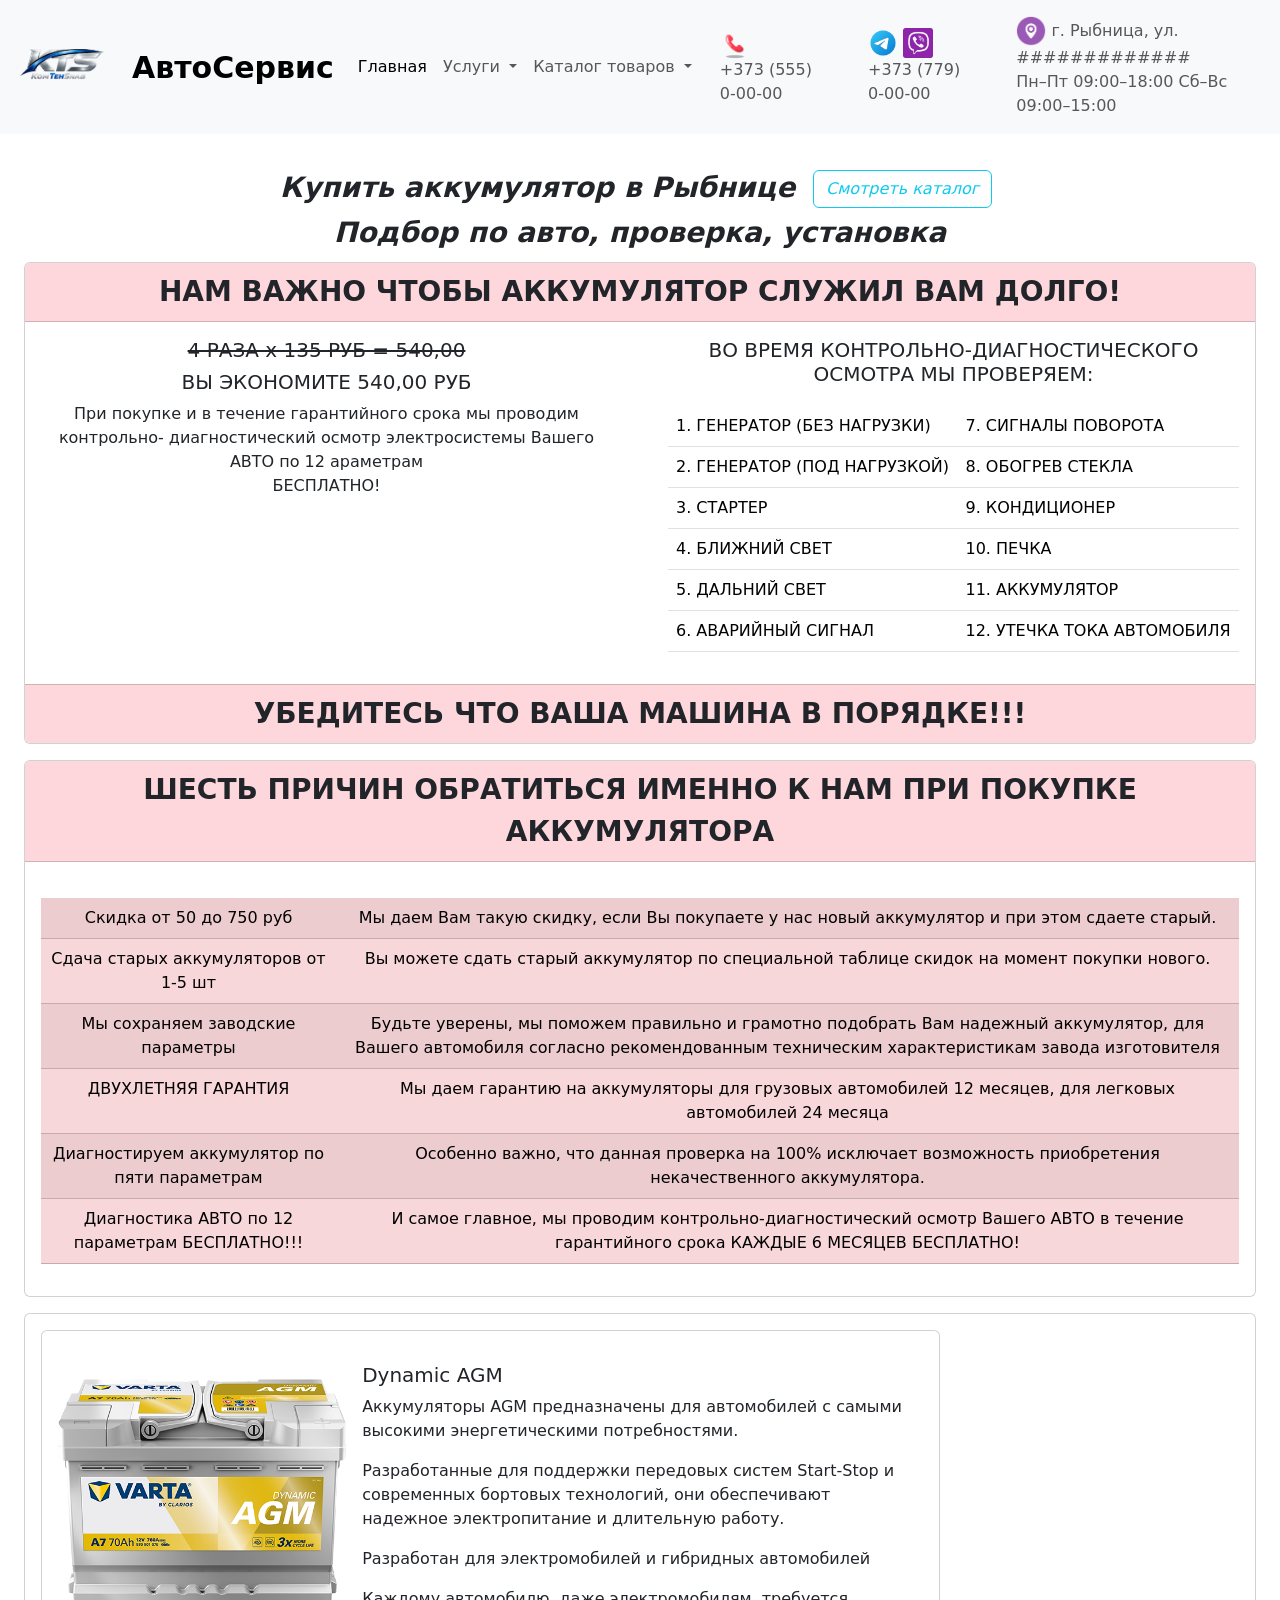
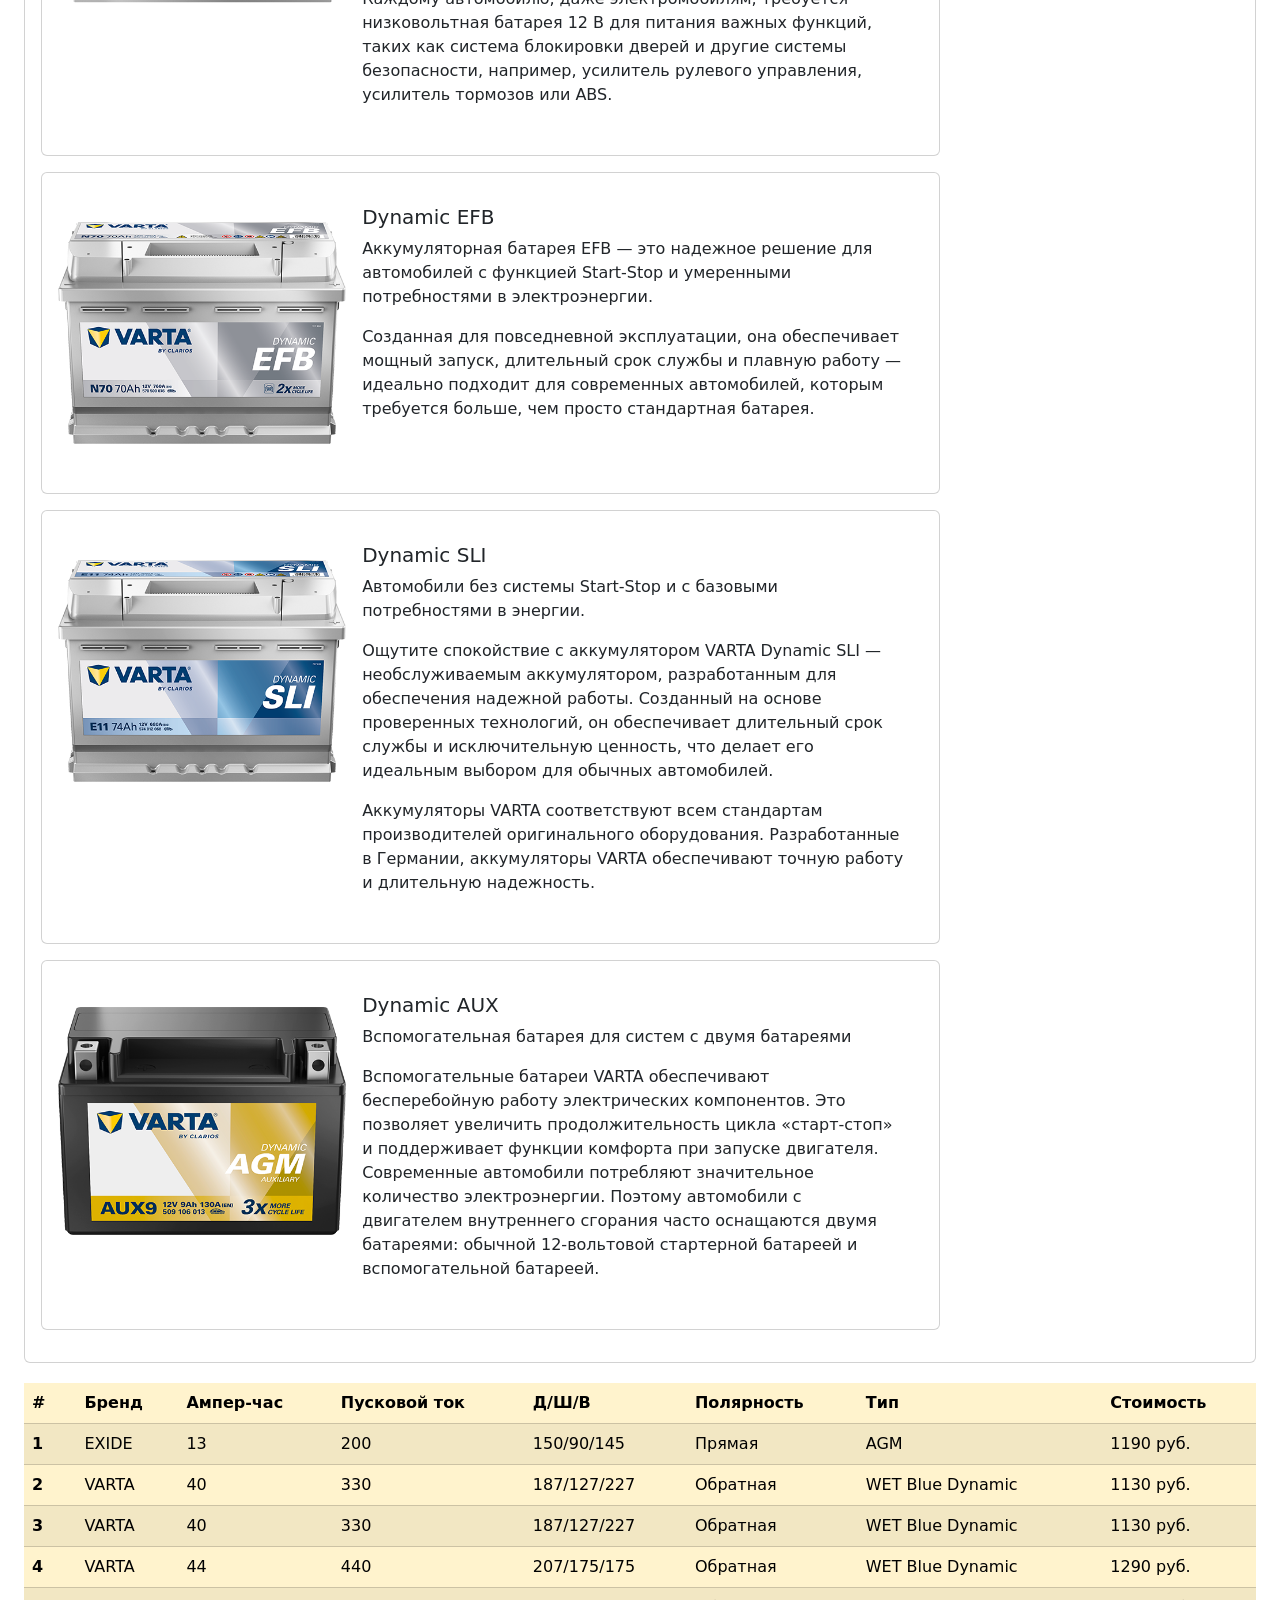
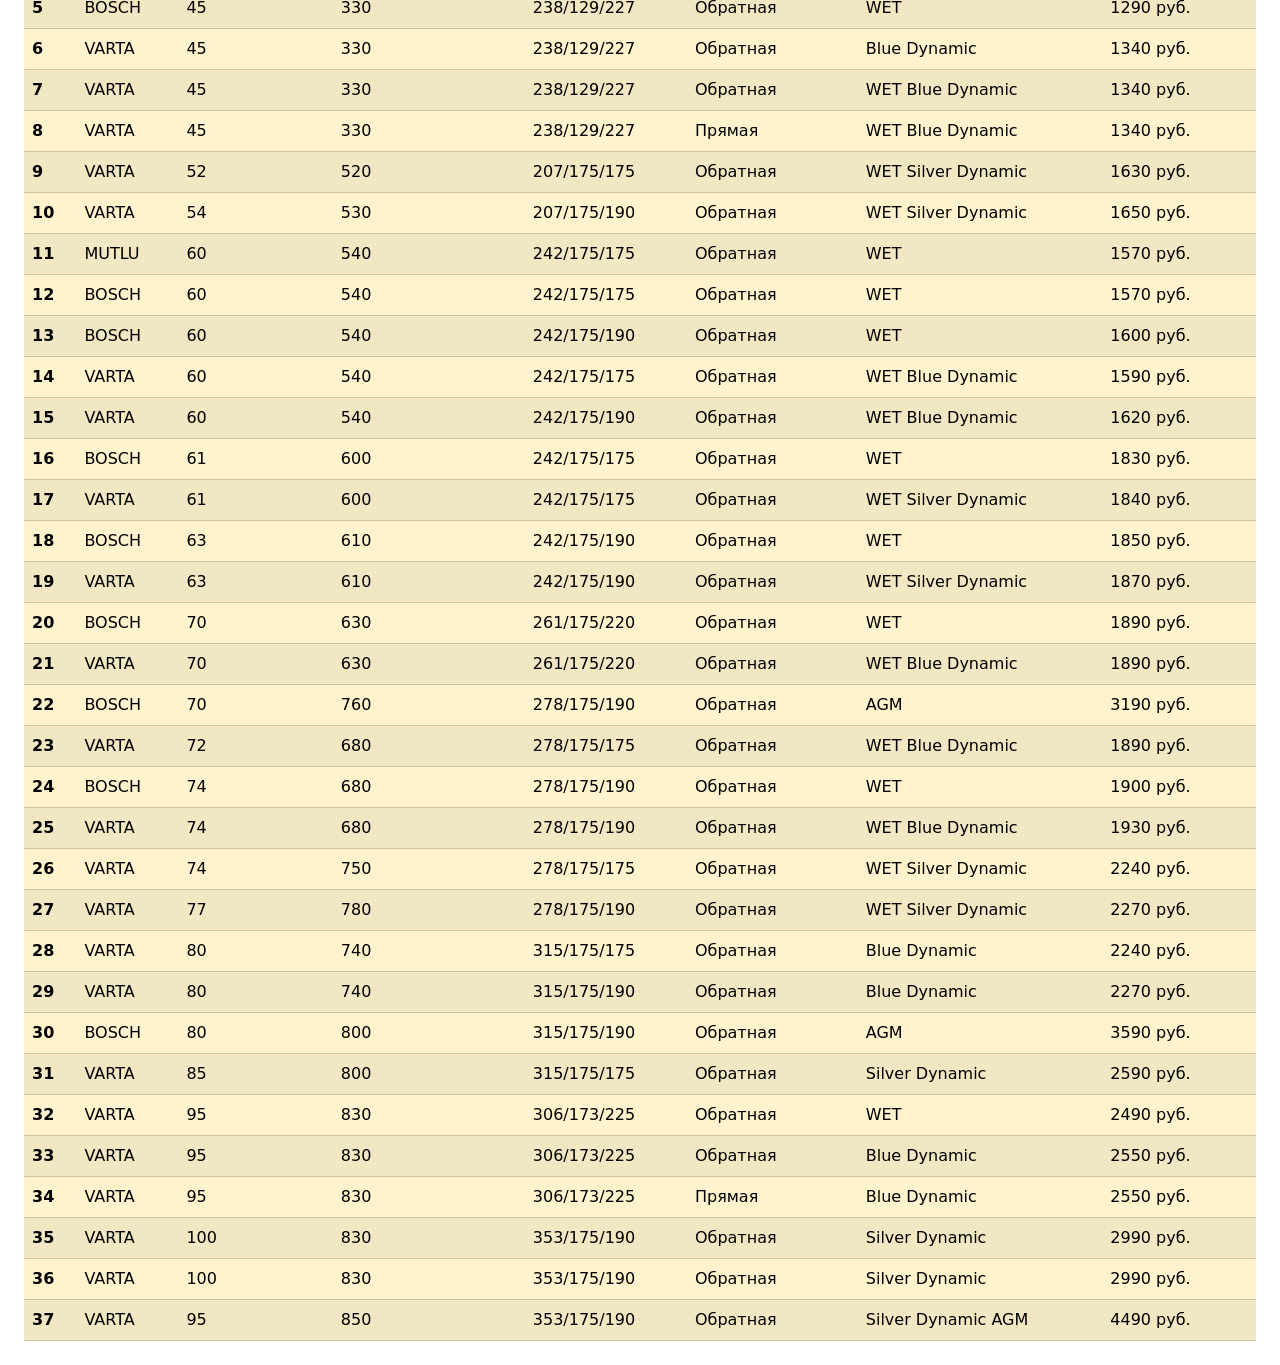
==== commit 58e4894f: "Оптимизация под мобильные" ====
--- a/battery.html
+++ b/battery.html
@@ -3,7 +3,8 @@
 <head>
     <meta charset="utf-8">
     <meta name="viewport" content="width=device-width, initial-scale=1">
-    <title>Bootstrap demo</title>
+    <title>Купить аккумулятор в Рыбнице | Установка и диагностика АКБ</title>
+    <meta name="description" content="Продажа автомобильных аккумуляторов в Рыбнице. Проверка, установка, подбор по авто.">
     <link href="https://cdn.jsdelivr.net/npm/bootstrap@5.3.8/dist/css/bootstrap.min.css" rel="stylesheet"
           integrity="sha384-sRIl4kxILFvY47J16cr9ZwB07vP4J8+LH7qKQnuqkuIAvNWLzeN8tE5YBujZqJLB" crossorigin="anonymous">
     <link rel="stylesheet" href="css/style.css">
@@ -19,6 +20,21 @@
 
 <!-- MAIN -->
 <main class="main-battery m-4" >
+
+    <!--<h1>Автомобильные аккумуляторы в Рыбнице</h1>-->
+
+    <section class="py-1 text-center fst-italic" id="header">
+        <div class="container">
+            <h1 class="display-6 fw-semibold fs-3">
+                Купить аккумулятор в Рыбнице
+                <a type="button" href="#accCatalog" class="btn btn-outline-info m-2">
+                    Смотреть каталог
+                </a>
+                <br>Подбор по авто, проверка, установка
+            </h1>
+
+        </div>
+    </section>
 
     <!--НАМ ВАЖНО ЧТОБЫ АККУМУЛЯТОР СЛУЖИЛ ВАМ ДОЛГО!-->
 
@@ -126,7 +142,7 @@
     <div class="card p-3 mb-3" id="batteryContainer"></div>
 
     <!-- АКБ -->
-    <table class="table table-warning table-striped">
+    <table class="table table-warning table-striped" id="accCatalog">
         <thead>
         <tr>
             <th scope="col">#</th>
@@ -134,10 +150,7 @@
             <th scope="col">Ампер-час</th>
             <th scope="col">Пусковой ток</th>
             <th scope="col">Д/Ш/В</th>
-            <th scope="col">Вес</th>
             <th scope="col">Полярность</th>
-            <th scope="col">Клемы</th>
-            <th scope="col">Крепление</th>
             <th scope="col">Тип</th>
             <th scope="col">Стоимость</th>
         </tr>
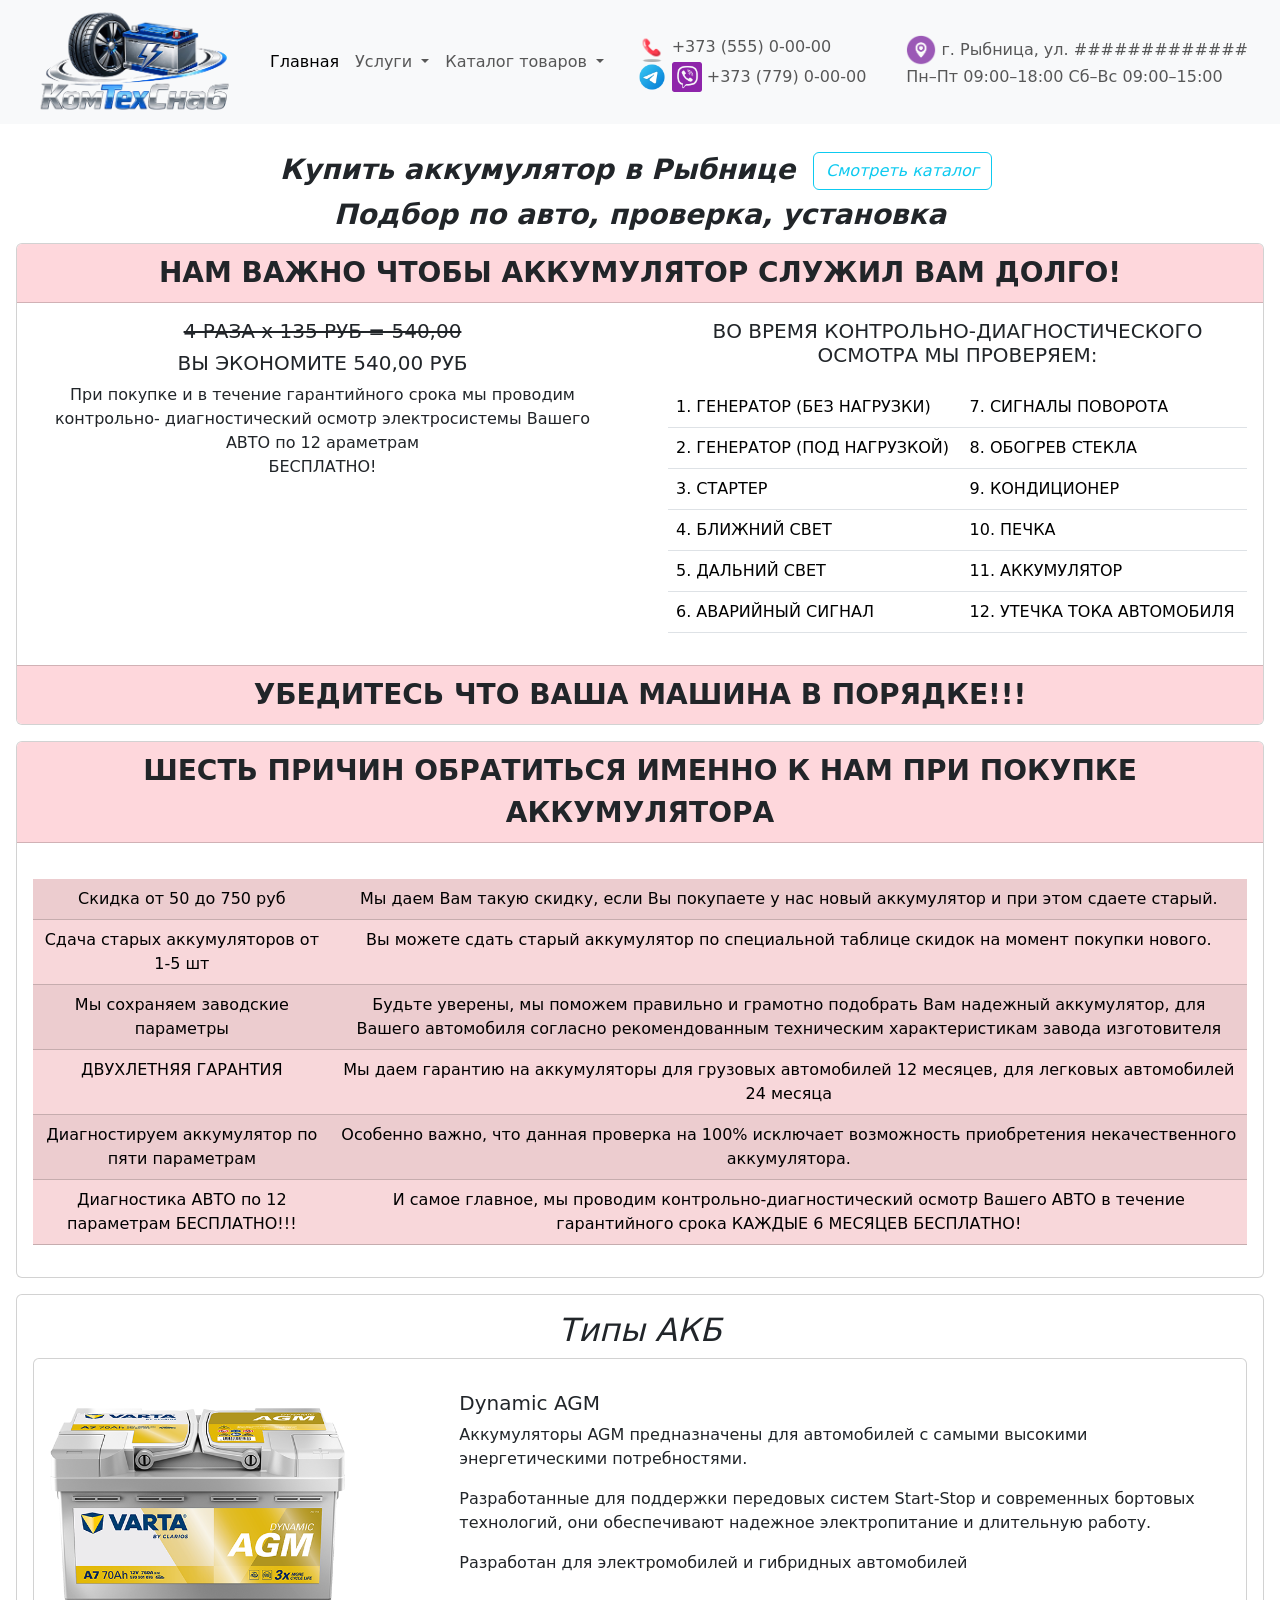
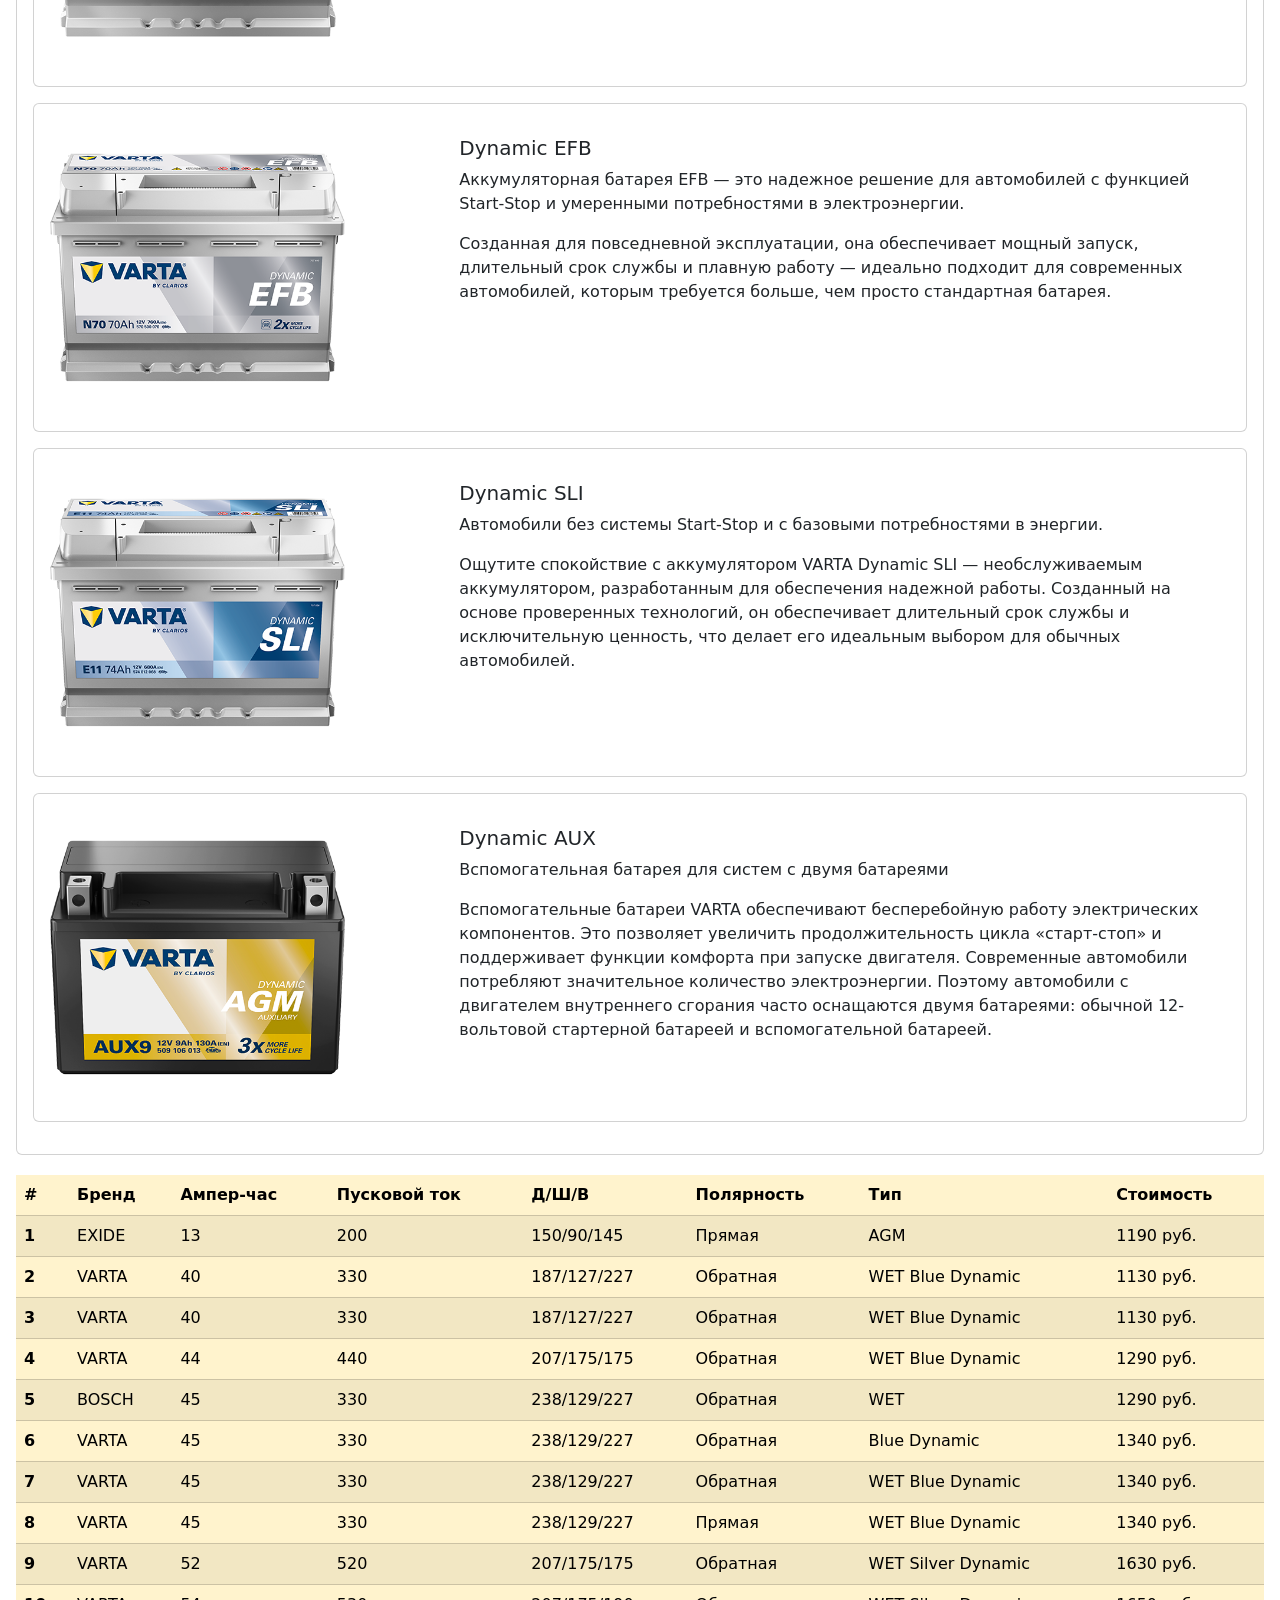
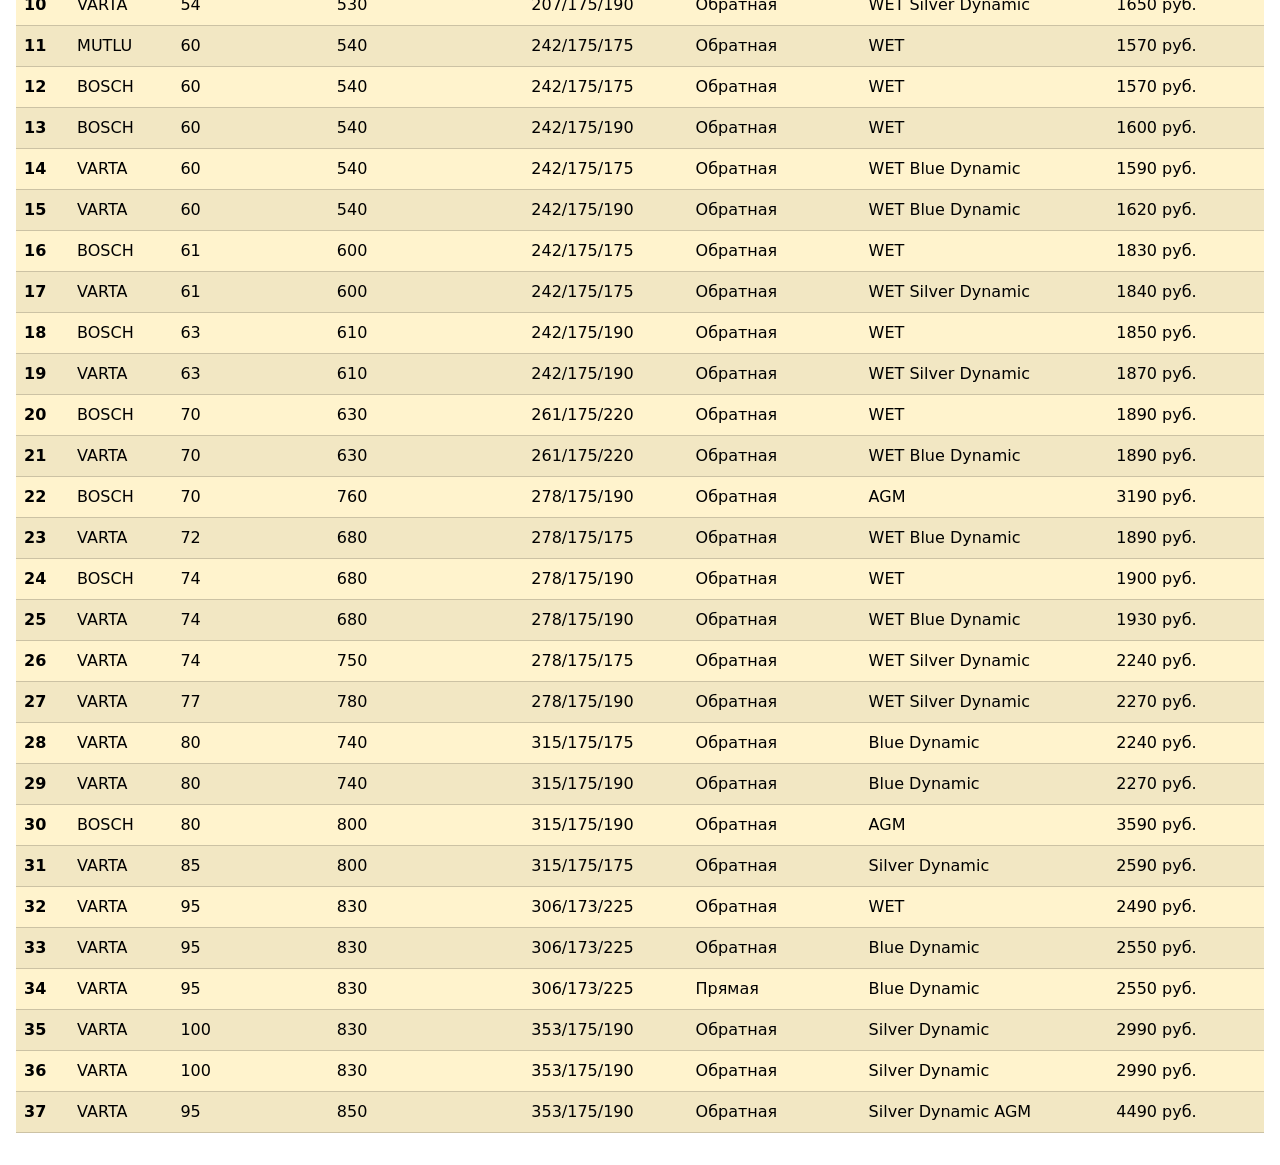
==== commit 99248677: "Добавление страницы Сервис. Адаптация под мобильные. Измененияе Иконки КомТехСнаб." ====
--- a/battery.html
+++ b/battery.html
@@ -1,5 +1,5 @@
 <!doctype html>
-<html lang="en">
+<html lang="ru">
 <head>
     <meta charset="utf-8">
     <meta name="viewport" content="width=device-width, initial-scale=1">
@@ -19,7 +19,7 @@
 <nav id="navbar"></nav>
 
 <!-- MAIN -->
-<main class="main-battery m-4" >
+<main class="main-battery p-3" >
 
     <!--<h1>Автомобильные аккумуляторы в Рыбнице</h1>-->
 
@@ -139,10 +139,12 @@
 
     <!-- ВИДЫ АКБ -->
 
-    <div class="card p-3 mb-3" id="batteryContainer"></div>
+    <div class="card p-3" id="batteryContainer">
+        <h2 class="h2 text-center fst-italic">Типы АКБ</h2>
+    </div>
 
     <!-- АКБ -->
-    <table class="table table-warning table-striped" id="accCatalog">
+    <table class="table table-warning table-striped rounded" id="accCatalog">
         <thead>
         <tr>
             <th scope="col">#</th>
@@ -158,8 +160,6 @@
         <tbody id="batteryBody"><!-- строки из JS --></tbody>
 
     </table>
-
-
 </main>
 
 <script src="js/battery.js"></script>
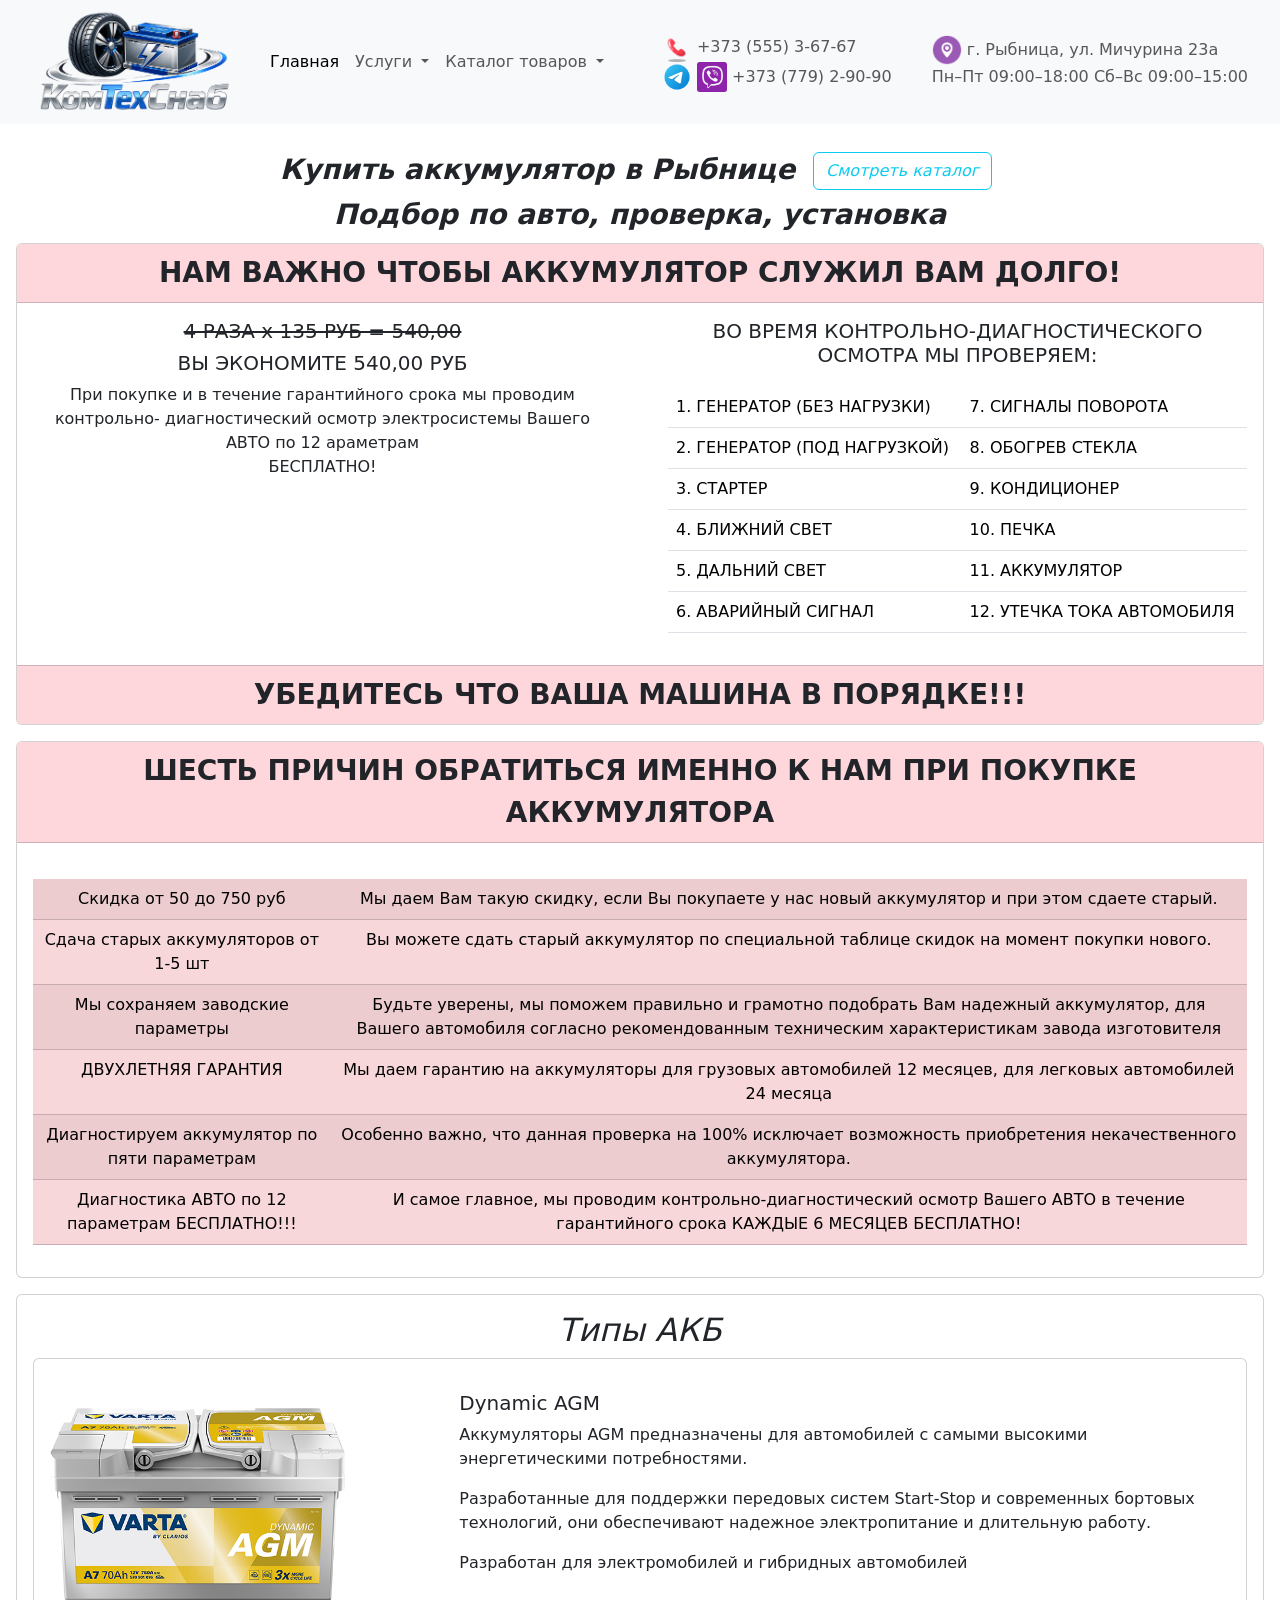
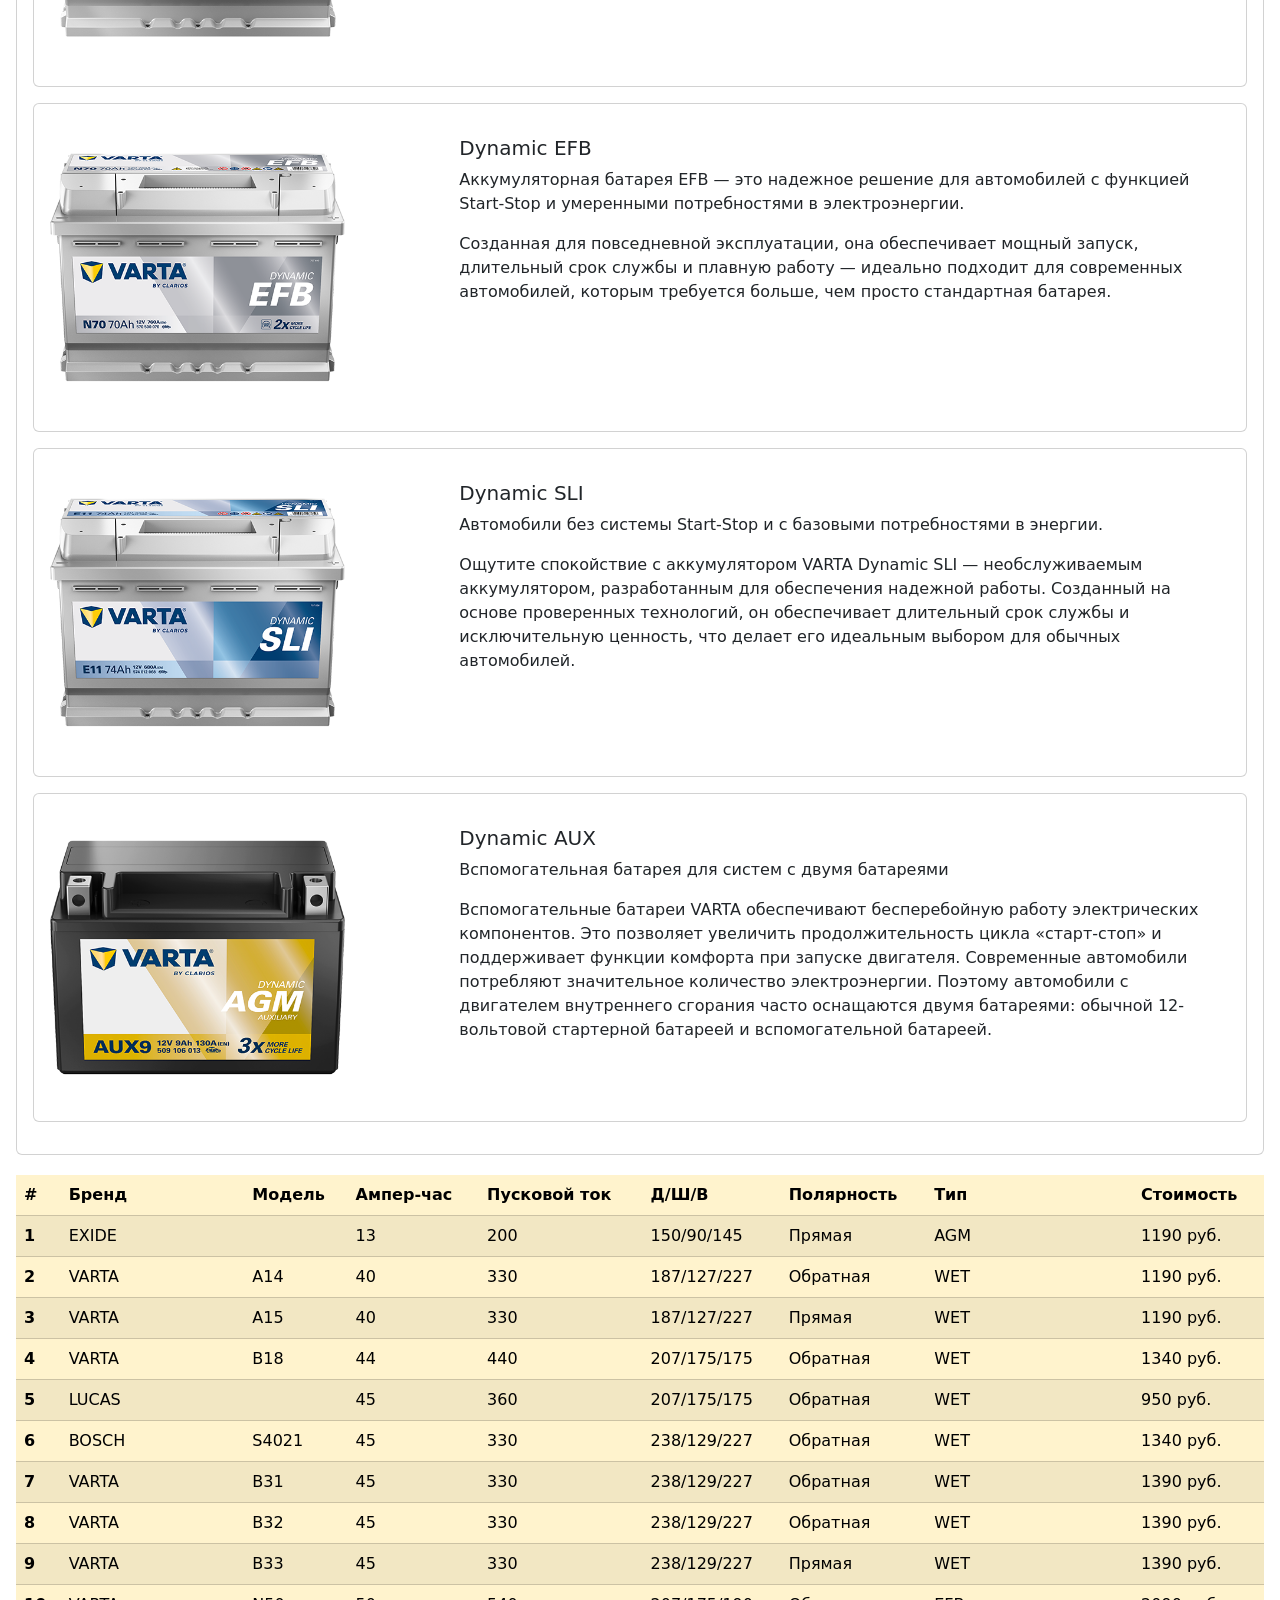
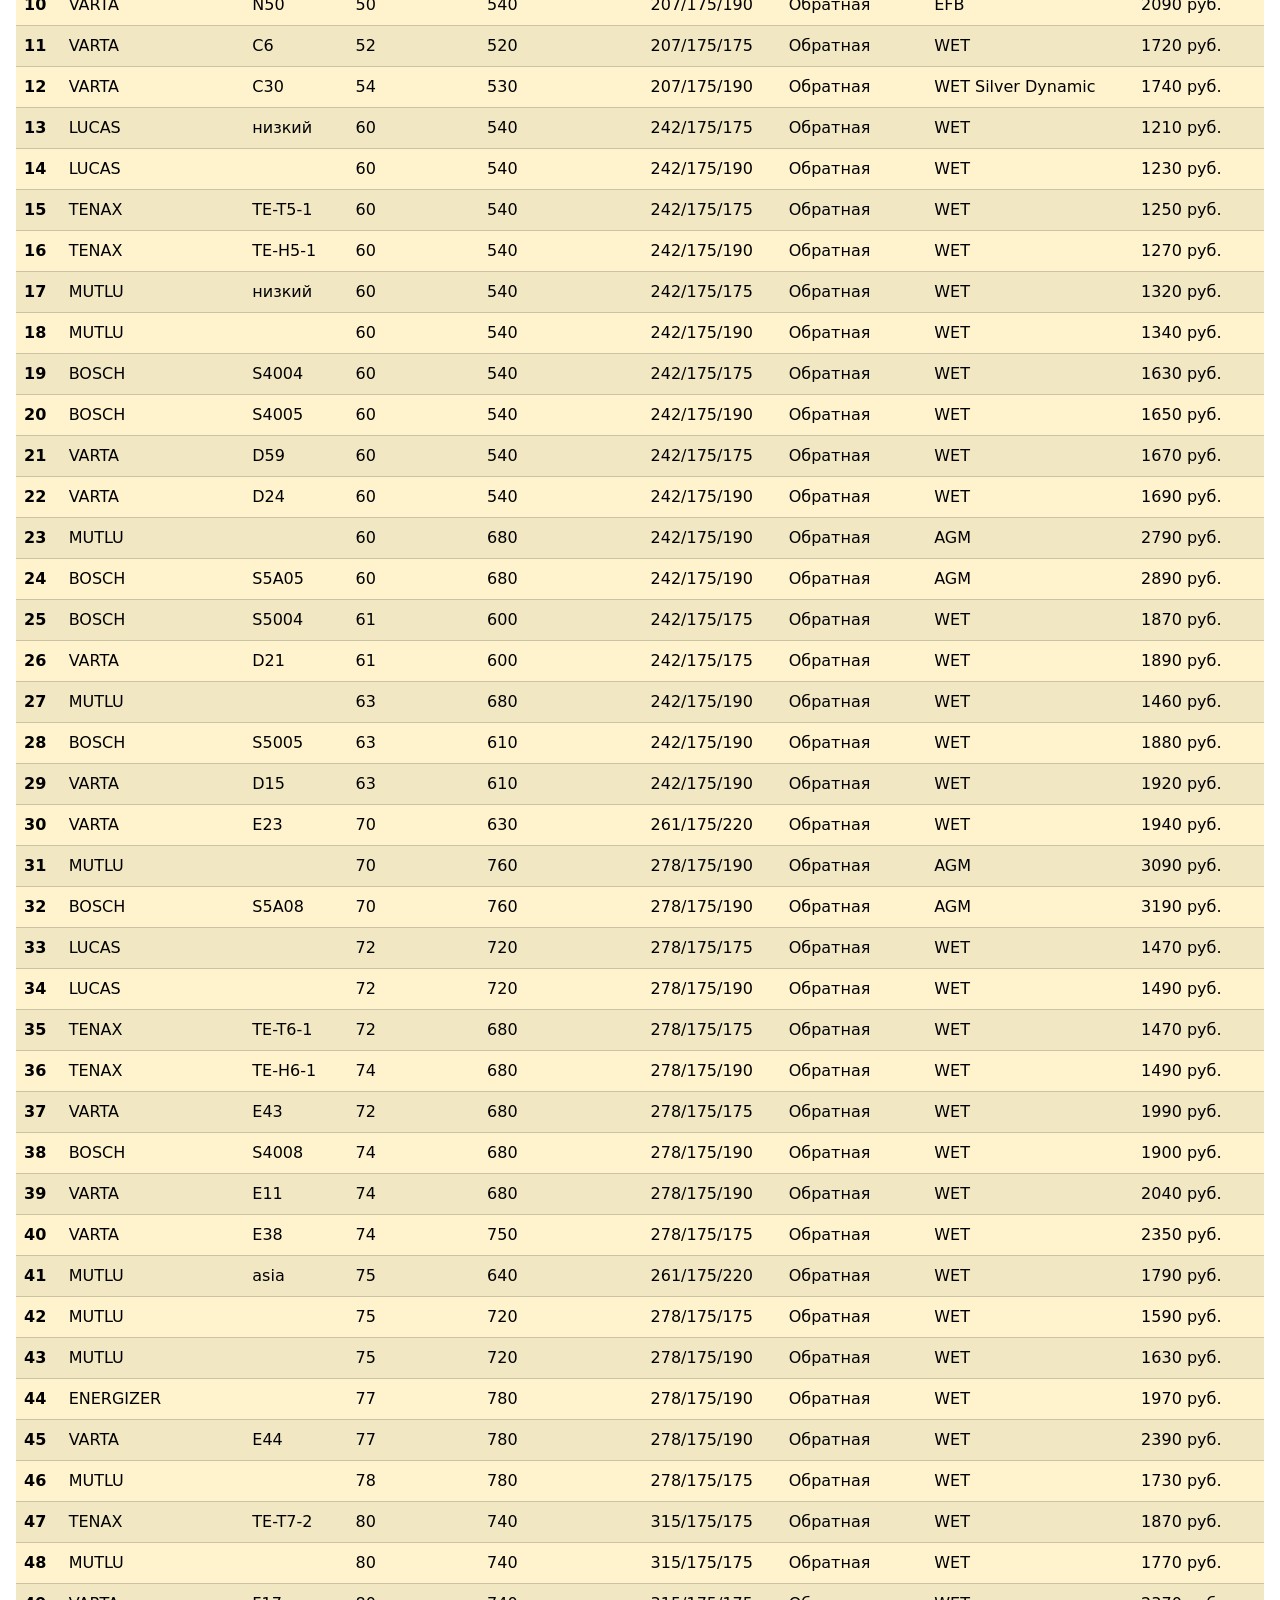
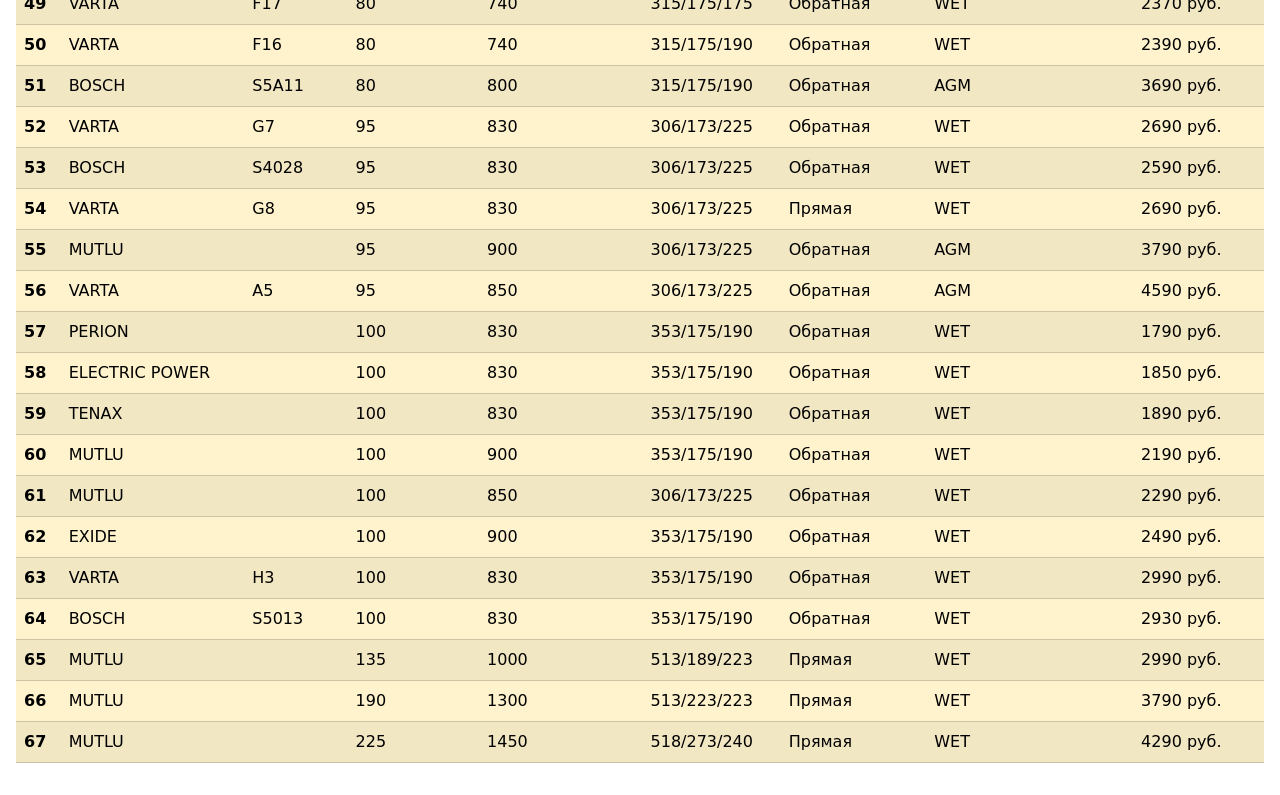
==== commit 21ada541: "Обновление инф по шинам и акб" ====
--- a/battery.html
+++ b/battery.html
@@ -149,6 +149,7 @@
         <tr>
             <th scope="col">#</th>
             <th scope="col">Бренд</th>
+            <th scope="col">Модель</th>
             <th scope="col">Ампер-час</th>
             <th scope="col">Пусковой ток</th>
             <th scope="col">Д/Ш/В</th>
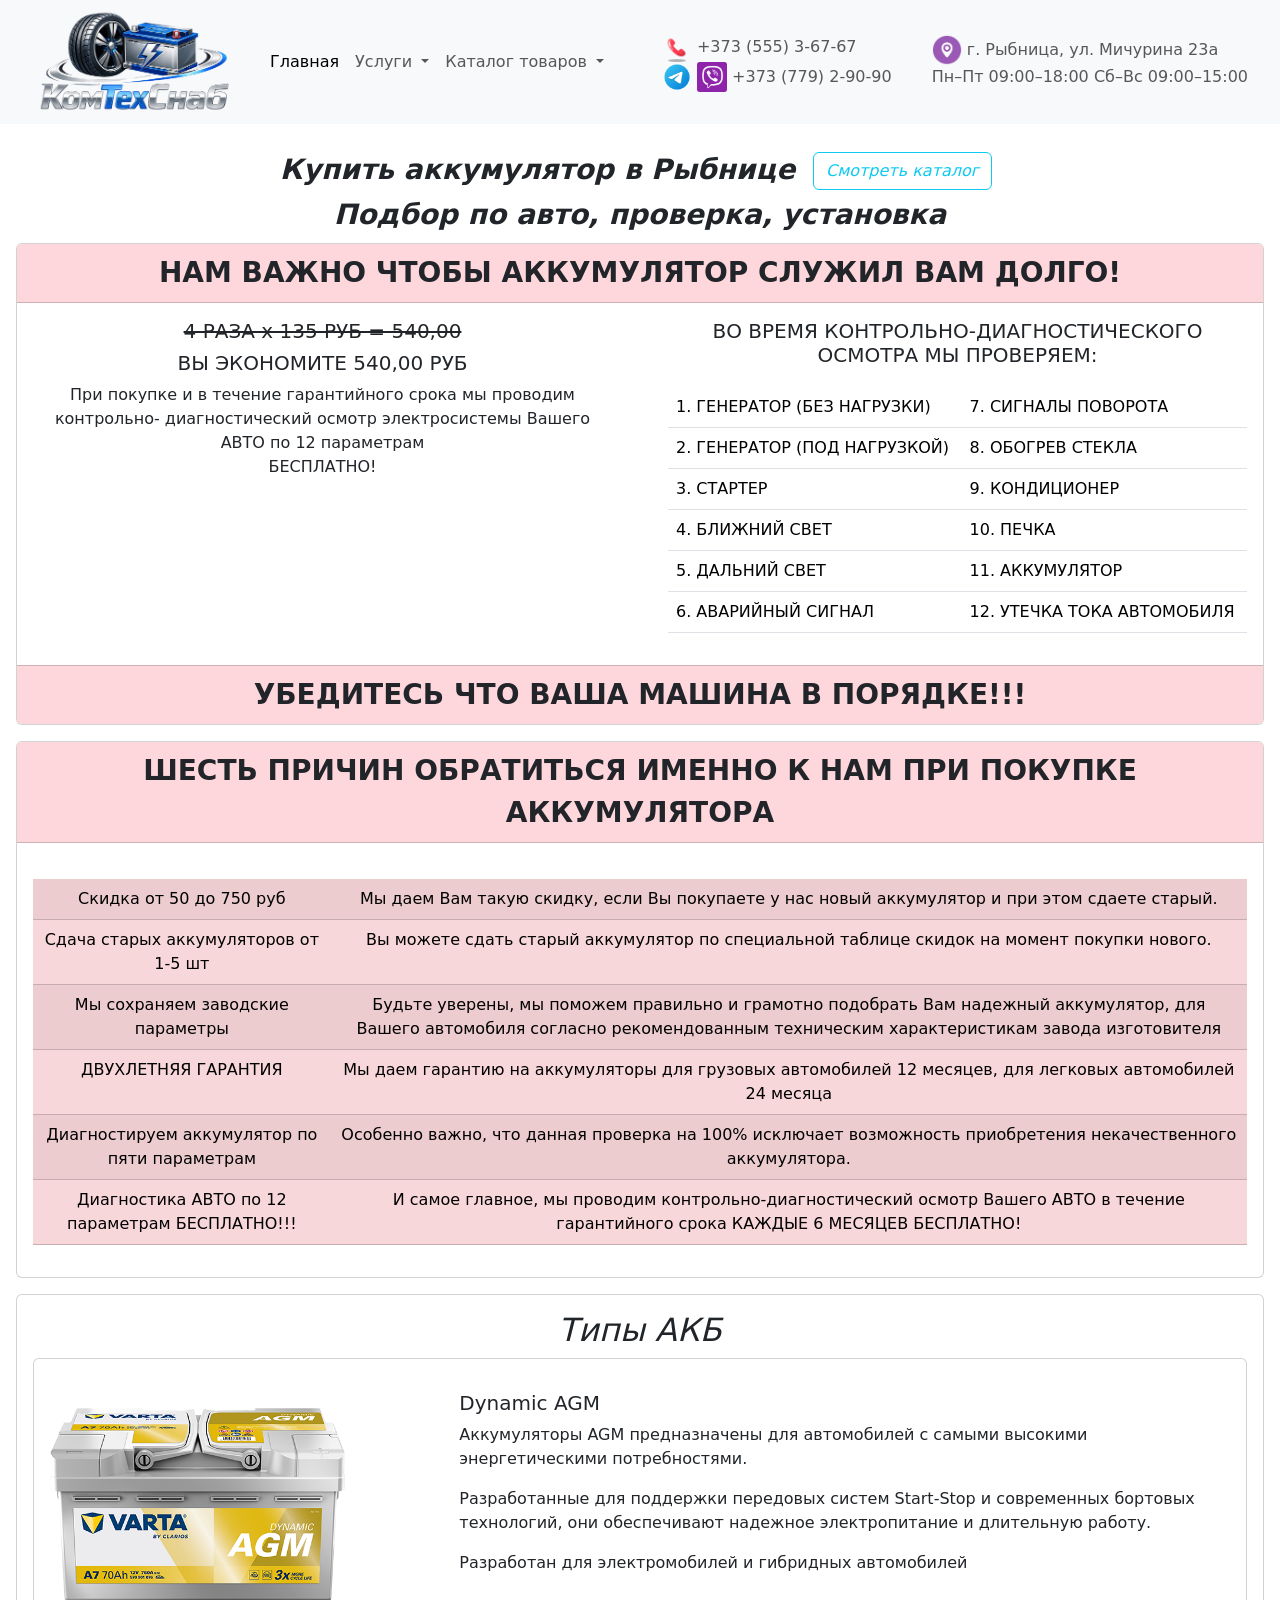
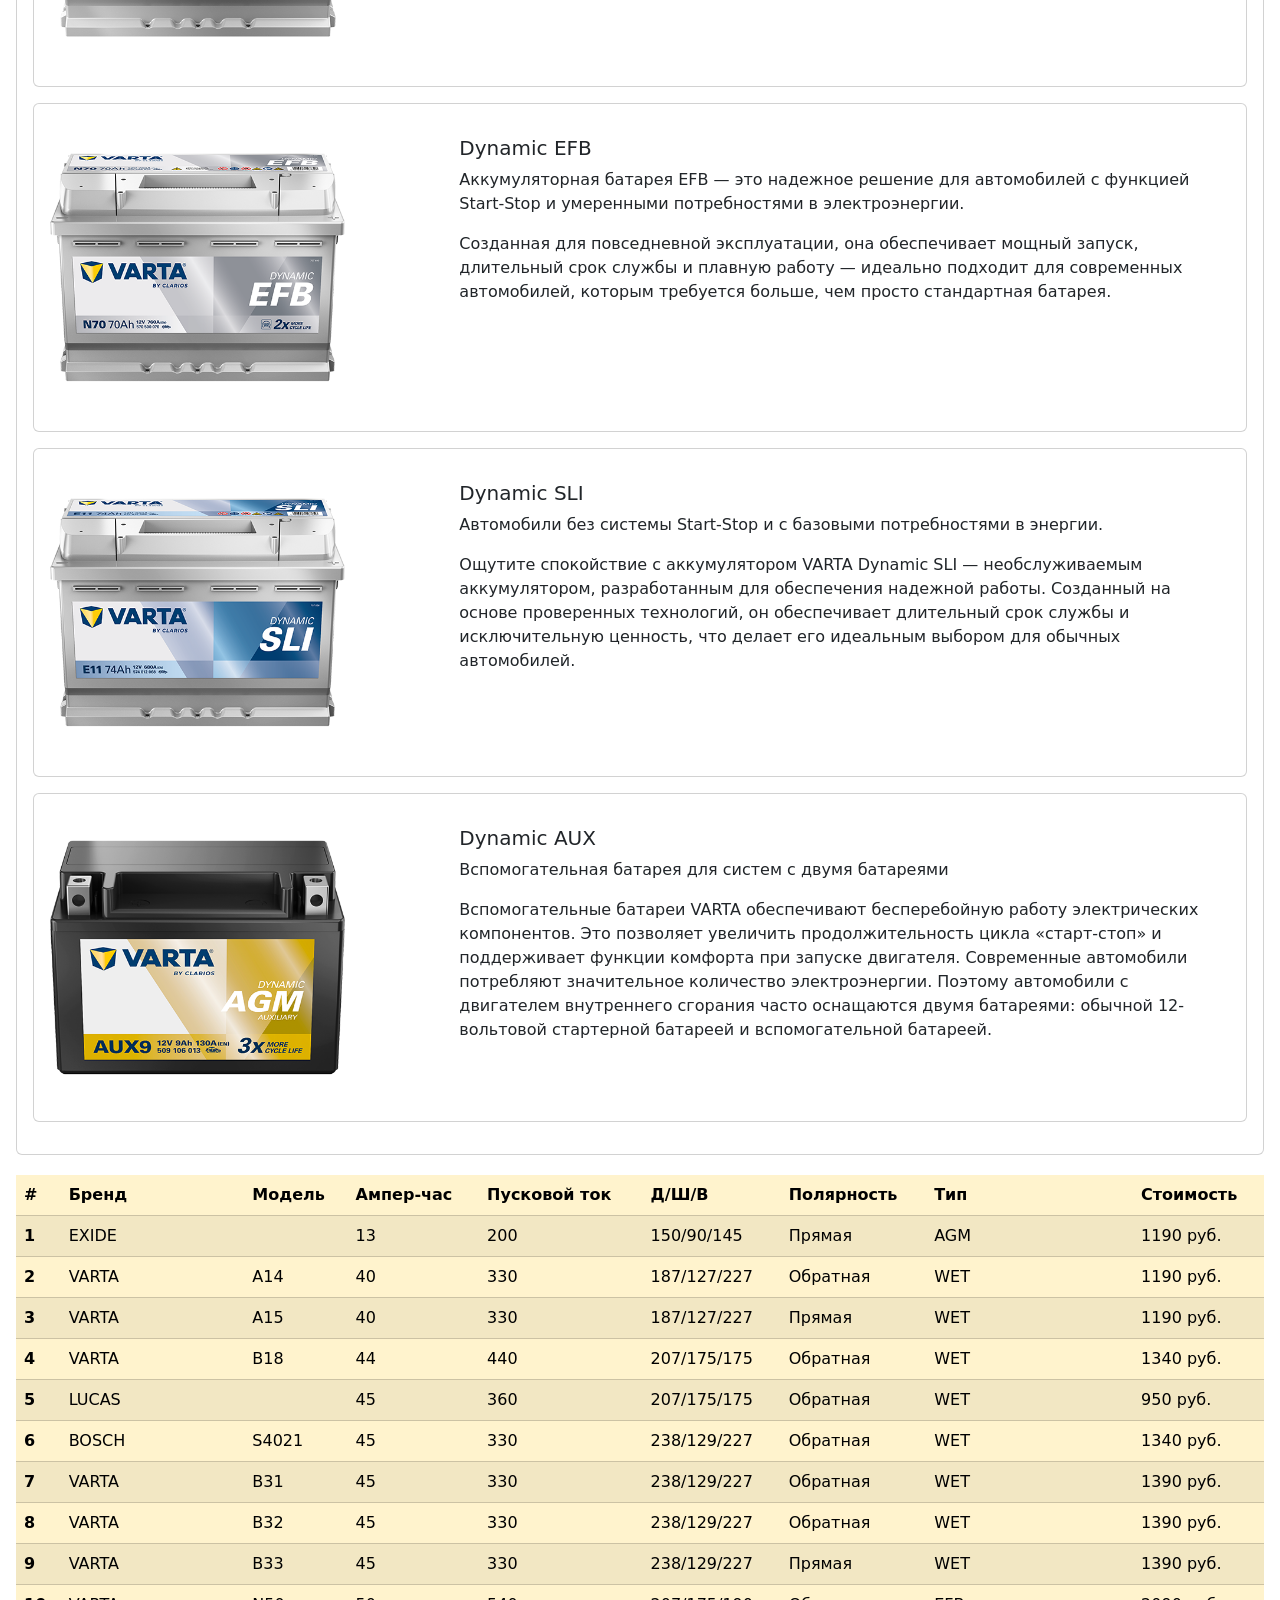
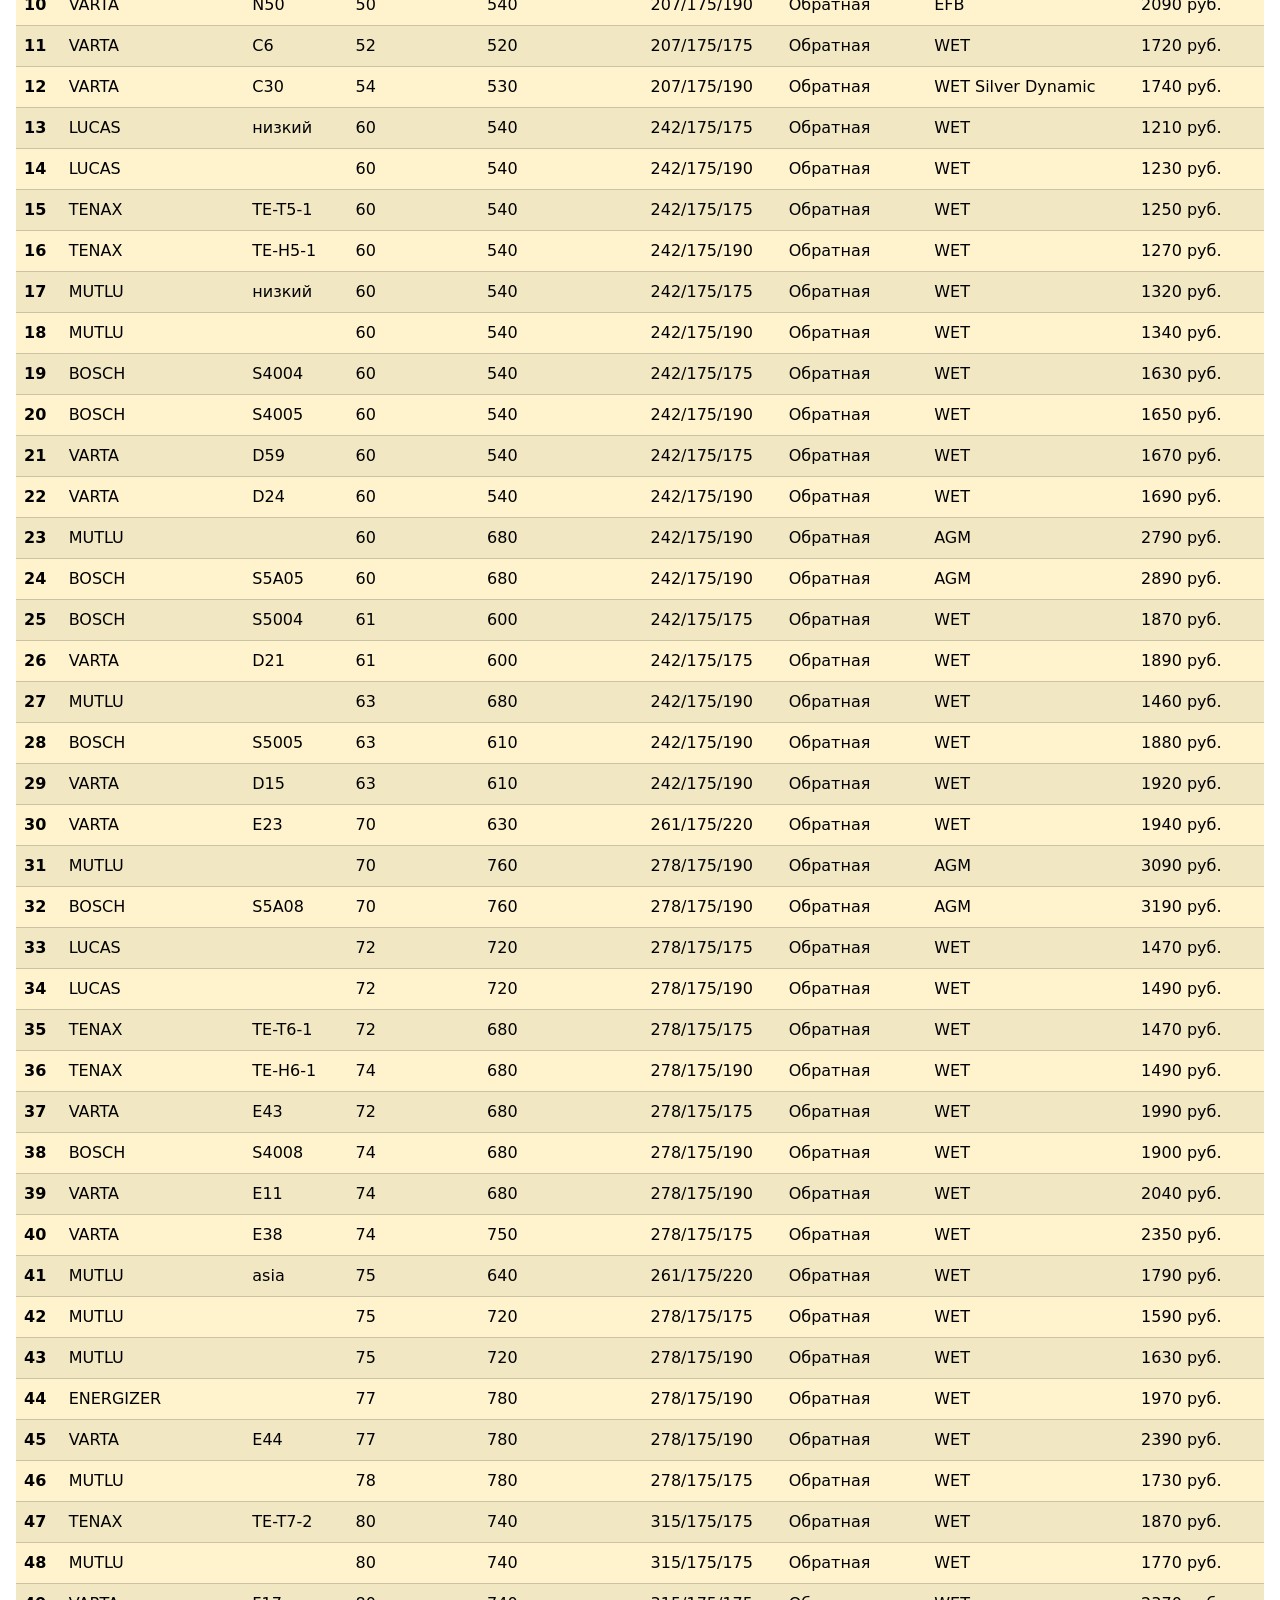
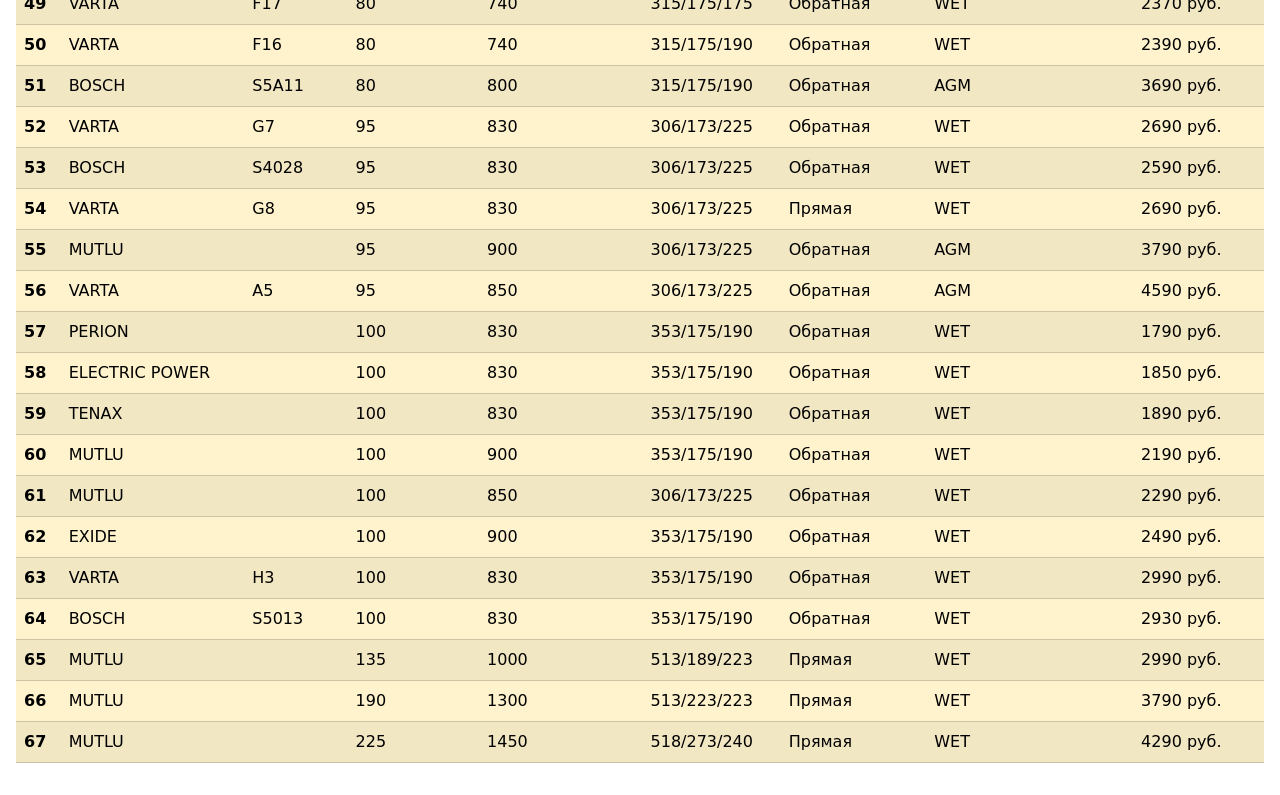
==== commit 06745725: "Update battery.html Исправление ошибок в тексте" ====
--- a/battery.html
+++ b/battery.html
@@ -53,7 +53,7 @@
                             ВЫ ЭКОНОМИТЕ 540,00 РУБ
                         </h5>
                         <p class="card-text">При покупке и в течение гарантийного срока мы проводим контрольно-
-                        диагностический осмотр электросистемы Вашего АВТО по 12 араметрам<br>БЕСПЛАТНО!</p>
+                        диагностический осмотр электросистемы Вашего АВТО по 12 параметрам<br>БЕСПЛАТНО!</p>
                     </div>
                 </div>
             </div>
